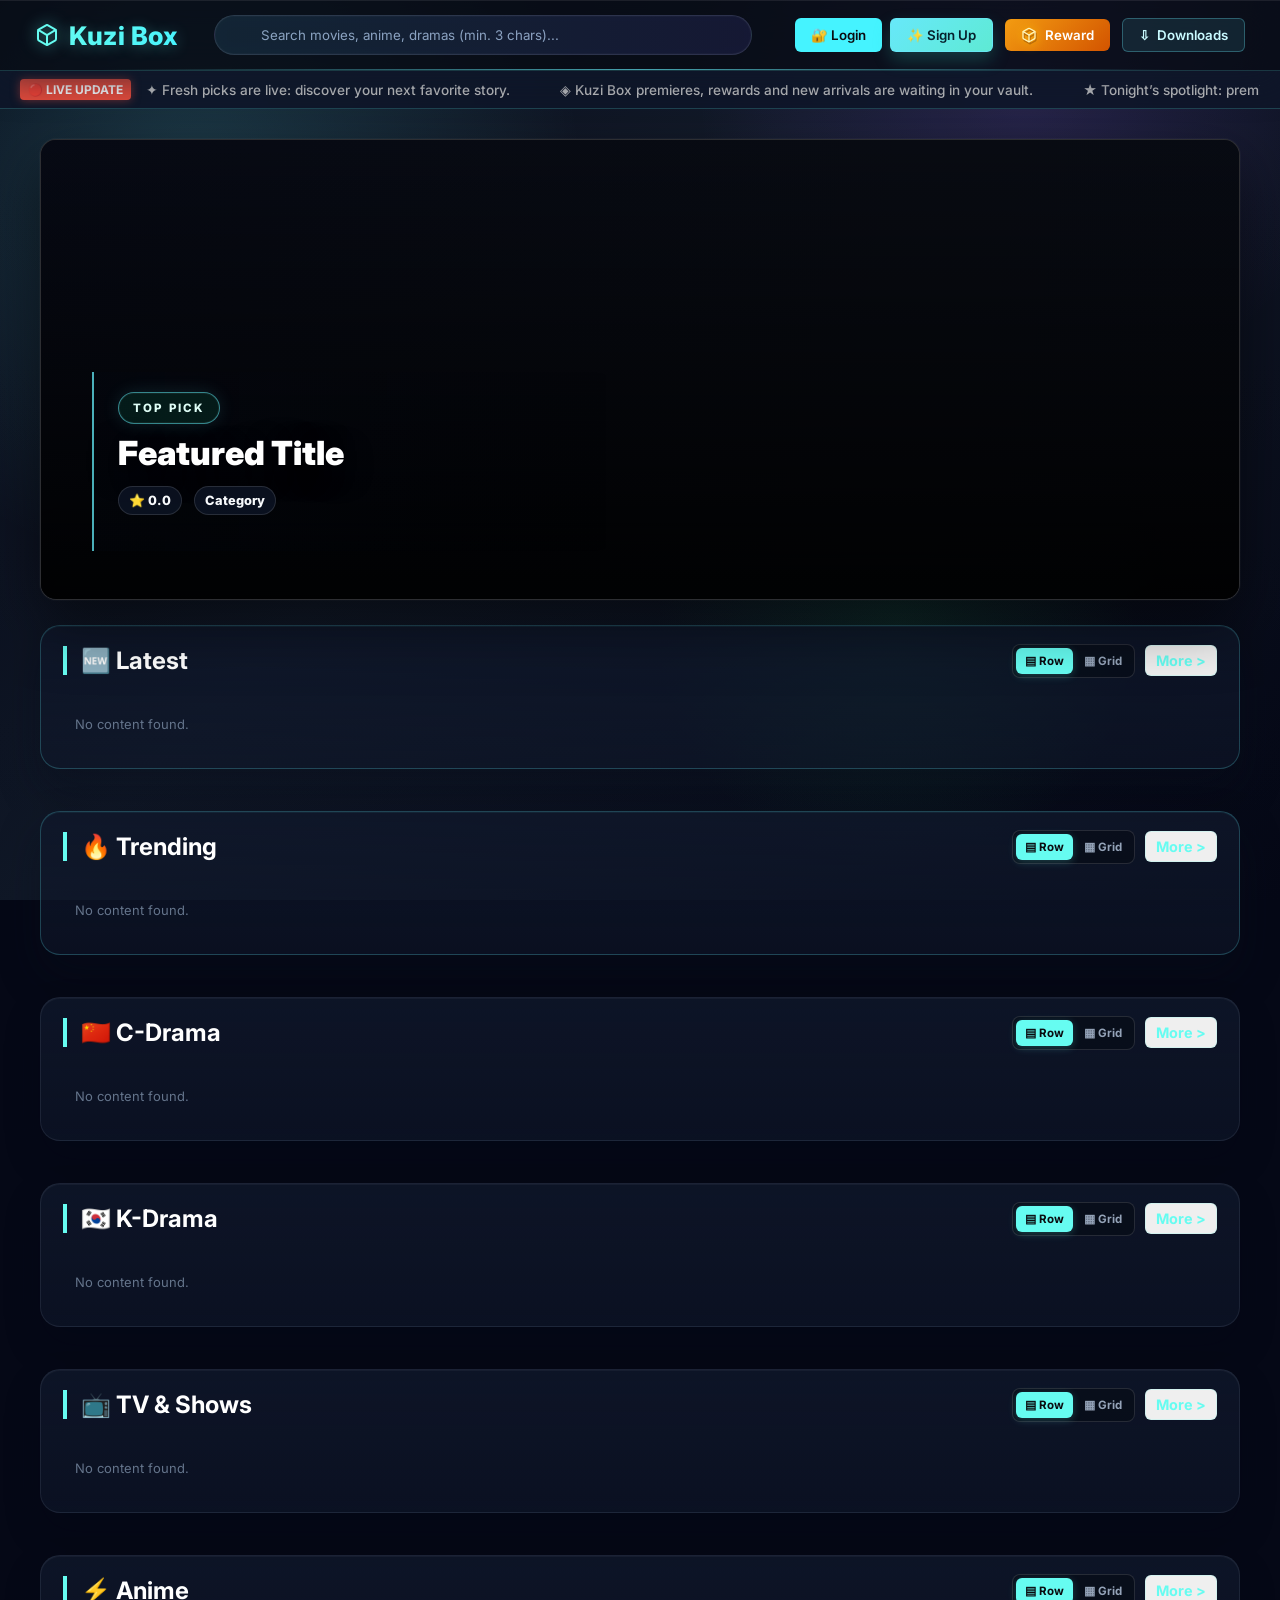
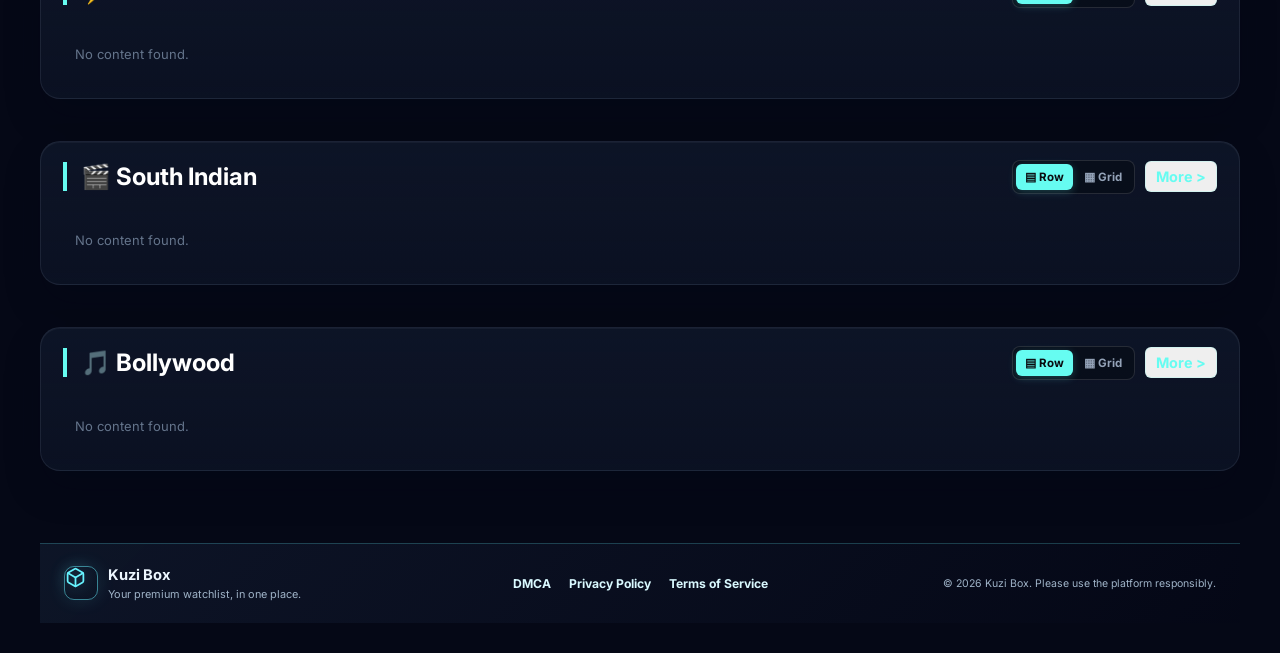
==== index.html @ 89611124 "first commit" ====
<!DOCTYPE html>
<html lang="en">
<head>
    <meta charset="UTF-8">
    <meta name="viewport" content="width=device-width, initial-scale=1.0">
    <title>Kuzi Box - Premium Streaming Platform</title>
    <link rel="manifest" href="./manifest.json">
    <link rel="icon" type="image/png" sizes="192x192" href="./icon-192.png">
    <link rel="apple-touch-icon" sizes="192x192" href="./icon-192.png">
    <meta name="theme-color" content="#0f172a">
    <link rel="stylesheet" href="./style.css?v=39">
    <link href="https://fonts.googleapis.com/css2?family=Inter:wght@300;400;600;700;800&display=swap" rel="stylesheet">
    <!-- Supabase JS Client Library -->
    <script src="https://cdn.jsdelivr.net/npm/@supabase/supabase-js@2"></script>
</head>
<body>

    <!-- Master Header Navigation -->
    <header class="navbar">
        <div class="brand">
            <svg class="brand-svg" viewBox="0 0 24 24" width="24" height="24" fill="none" stroke="currentColor" stroke-width="2" stroke-linecap="round" stroke-linejoin="round">
                <path d="M21 16V8a2 2 0 0 0-1-1.73l-7-4a2 2 0 0 0-2 0l-7 4A2 2 0 0 0 3 8v8a2 2 0 0 0 1 1.73l7 4a2 2 0 0 0 2 0l7-4A2 2 0 0 0 21 16z"></path>
                <polyline points="3.27 6.96 12 12.01 20.73 6.96"></polyline>
                <line x1="12" y1="22.08" x2="12" y2="12"></line>
            </svg>
            <span class="brand-text">Kuzi Box</span>
        </div>
        
        <div class="search-container">
            <input type="search" id="searchInput" name="movie-search" autocomplete="off" autocapitalize="none" spellcheck="false" placeholder="Search movies, anime, dramas (min. 3 chars)...">
        </div>

        <div class="header-controls" id="headerControls">
            <div id="authButtonsGroup" class="auth-group">
                <button class="btn btn-secondary" id="openLoginModal">🔐 Login</button>
                <button class="btn btn-primary" id="openSignupModal">✨ Sign Up</button>
            </div>

            <div id="userProfile" class="profile-group hidden">
                <button class="user-badge" id="openDrawerBtn" aria-label="Open profile menu">
                    <span class="profile-icon">👤</span>
                    <span id="userAvatarTitle">User</span>
                </button>
                <button class="notification-btn" id="notificationBtn" aria-label="Notifications" title="Notifications">
                    <span aria-hidden="true">🔔</span>
                    <span class="notification-count hidden" id="notificationCount">0</span>
                </button>
            </div>

            <button class="btn btn-vault" id="vaultAnchorBtn" style="display: inline-flex; align-items: center; gap: 8px;">
                <svg class="coin-box-icon" viewBox="0 0 24 24" width="16" height="16" fill="none" stroke="currentColor" stroke-width="2" stroke-linecap="round" stroke-linejoin="round" aria-label="KuziCoin">
                    <path d="M21 16V8a2 2 0 0 0-1-1.73l-7-4a2 2 0 0 0-2 0l-7 4A2 2 0 0 0 3 8v8a2 2 0 0 0 1 1.73l7 4a2 2 0 0 0 2 0l7-4A2 2 0 0 0 21 16z"></path>
                    <polyline points="3.27 6.96 12 12.01 20.73 6.96"></polyline>
                    <line x1="12" y1="22.08" x2="12" y2="12"></line>
                </svg>
                <span>Reward</span>
                <span class="desktop-reward-balance" aria-hidden="true"><span id="navBalance">137</span> KuziCoin</span>
            </button>
            <button class="btn downloads-nav-btn" id="downloadsAnchorBtn" type="button" aria-label="Open downloads">
                <span aria-hidden="true">⇩</span>
                <span>Downloads</span>
            </button>
        </div>
    </header>

    <div class="mobile-pwa-header" aria-label="Mobile top bar">
        <div class="mobile-brand">
            <svg class="brand-svg" viewBox="0 0 24 24" width="22" height="22" fill="none" stroke="currentColor" stroke-width="2" stroke-linecap="round" stroke-linejoin="round">
                <path d="M21 16V8a2 2 0 0 0-1-1.73l-7-4a2 2 0 0 0-2 0l-7 4A2 2 0 0 0 3 8v8a2 2 0 0 0 1 1.73l7 4a2 2 0 0 0 2 0l7-4A2 2 0 0 0 21 16z"></path>
                <polyline points="3.27 6.96 12 12.01 20.73 6.96"></polyline>
                <line x1="12" y1="22.08" x2="12" y2="12"></line>
            </svg>
            <span>Kuzi Box</span>
        </div>
        <div class="mobile-header-actions">
            <button class="mobile-top-icon" id="mobileHeaderSearchBtn" type="button" aria-label="Search">⌕</button>
            <button class="mobile-top-icon" id="mobileHeaderNotificationBtn" type="button" aria-label="Notifications">
                <span>🔔</span>
                <span class="notification-count hidden" id="mobileNotificationCount">0</span>
            </button>
            <button class="mobile-user-avatar" id="mobileUserAvatarBtn" type="button" aria-label="Open profile">👤</button>
        </div>
    </div>

    <div class="profile-dropdown hidden" id="profileDropdownMenu" aria-label="Profile menu">
        <button class="dropdown-item" type="button" data-profile-action="rewards">🏆 Rewards</button>
        <button class="dropdown-item" type="button" data-profile-action="notifications">🔔 Notifications</button>
        <button class="dropdown-item" type="button" data-profile-action="profile">👤 Profile Settings</button>
    </div>

    <div class="mobile-search-overlay hidden" id="mobileSearchOverlay" aria-hidden="true">
        <div class="mobile-search-panel">
            <div class="mobile-search-header">
                <span>Search</span>
                <button class="mobile-search-close" id="mobileSearchClose" type="button" aria-label="Close search">&times;</button>
            </div>
            <input type="search" id="mobileSearchInput" placeholder="Search titles, shows, anime..." autocomplete="off" />
        </div>
    </div>

    <nav class="mobile-bottom-nav" aria-label="Mobile app navigation">
        <button class="mobile-nav-item active" type="button" data-mobile-tab="home">
            <span aria-hidden="true">⌂</span>
            <span>Home</span>
        </button>
        <button class="mobile-nav-item" type="button" data-mobile-tab="discover">
            <span aria-hidden="true">◌</span>
            <span>Discover</span>
        </button>
        <button class="mobile-nav-item" type="button" data-mobile-tab="rewards">
            <span aria-hidden="true">★</span>
            <span>Rewards</span>
        </button>
        <button class="mobile-nav-item" type="button" data-mobile-tab="auth">
            <span aria-hidden="true" data-mobile-auth-icon>⎈</span>
            <span data-mobile-auth-label>Login</span>
        </button>
    </nav>

    <!-- Live Spotlight Marquee Bar -->
    <div class="spotlight-ticker">
        <div class="ticker-badge">🔴 LIVE UPDATE</div>
        <div class="ticker-wrap">
            <div class="ticker-move" id="tickerContent">
                <span>✦ Fresh picks are live: discover your next favorite story.</span>
                <span>◈ Kuzi Box premieres, rewards and new arrivals are waiting in your vault.</span>
                <span>★ Tonight’s spotlight: premium worlds, unforgettable characters.</span>
            </div>
        </div>
    </div>

    <!-- User Drawer / Profile Panel -->
    <div class="drawer-overlay hidden" id="drawerOverlay">
        <div class="glass-drawer">
            <button class="close-modal-btn" id="closeDrawerBtn">&times;</button>
            <div class="drawer-heading">
                <div class="drawer-avatar">👤</div>
                <div>
                    <p class="drawer-kicker">KUZI BOX ACCOUNT</p>
                    <h3>User Profile &amp; Settings</h3>
                </div>
            </div>
            <div class="drawer-content">
                <div class="profile-stats">
                    <div class="profile-stat"><span>Email</span><strong id="drawerEmail">-</strong></div>
                    <div class="profile-stat"><span>KuziCoin Balance</span><strong><span id="drawerCoins">10</span> KC</strong></div>
                    <div class="profile-stat"><span>VIP Status</span><strong id="drawerVip" class="vip-status">Inactive</strong></div>
                </div>

                <div class="library-panel">
                    <div class="library-tabs" role="tablist" aria-label="Your library">
                        <button class="library-tab active" type="button" data-library-tab="watchlist">♡ Watchlist <span id="watchlistCount">0</span></button>
                        <button class="library-tab" type="button" data-library-tab="history">◷ History <span id="historyCount">0</span></button>
                    </div>
                    <div id="watchlistLibrary" class="library-grid" role="tabpanel"></div>
                    <div id="historyLibrary" class="library-grid hidden" role="tabpanel"></div>
                </div>

                <div class="drawer-section">
                    <h4>⚙️ Viewing Preferences</h4>
                <label class="setting-toggle">
                    <span>Child Mode</span>
                    <input type="checkbox" id="childModeToggle">
                    <span class="toggle-track"></span>
                </label>
                <p class="setting-hint">Hide mature themes and keep recommendations family-friendly.</p>
                </div>

                <div class="drawer-section referral-section">
                    <h4>🔗 Your Referral Link</h4>
                <div class="ref-box">
                    <input type="text" id="refLinkInput" readonly>
                    <button class="btn btn-primary" id="copyRefBtn">📋 Copy</button>
                </div>
                </div>
                <button class="btn btn-danger" id="logoutBtn">🚪 Logout</button>
            </div>
        </div>
    </div>

    <div class="modal-overlay hidden" id="notificationsModal">
        <div class="glass-modal notifications-box">
            <button class="close-modal-btn" id="closeNotificationsBtn">&times;</button>
            <div class="notifications-heading">
                <h2>◈ Kuzi Box Updates</h2>
                <button class="notifications-clear-btn" id="clearNotificationsBtn" type="button">Clear all</button>
            </div>
            <div id="notificationsList" class="notifications-list">
                <p class="empty-notifications">Your latest rewards and premieres will appear here.</p>
            </div>
        </div>
    </div>

    <!-- Main Catalog Container with Hero Banner & Premium Category Rows -->
    <main class="main-content">
        <section class="hero-banner" id="heroBanner" role="button" tabindex="0" aria-label="Open featured title">
            <div class="hero-backdrop" id="heroBackdrop"></div>
            <div class="hero-gradient-overlay"></div>
            <div class="hero-content">
                <span class="hero-kicker">Top Pick</span>
                <h1 id="heroTitle">Featured Title</h1>
                <div class="hero-meta">
                    <span id="heroRating" class="pill rating-pill">⭐ 0.0</span>
                    <span id="heroCategory" class="pill">Category</span>
                </div>
                <p id="heroSynopsis" class="hero-synopsis">Loading featured content overview...</p>
            </div>
        </section>

        <section class="category-section feature-section" data-row-category="latest">
            <div class="category-header-row">
                <h3>🆕 Latest</h3>
                <div class="category-actions">
                    <div class="view-mode-toggle" role="group" aria-label="Latest view mode">
                        <button class="view-mode-btn active" type="button" data-view-mode="row" aria-pressed="true">▤ Row</button>
                        <button class="view-mode-btn" type="button" data-view-mode="grid" aria-pressed="false">▦ Grid</button>
                    </div>
                    <button class="view-more-link" type="button" data-more-category="latest">More &gt;</button>
                </div>
            </div>
            <div class="movie-row-grid" id="latestGrid"></div>
        </section>

        <section class="category-section feature-section" data-row-category="trending">
            <div class="category-header-row">
                <h3>🔥 Trending</h3>
                <div class="category-actions">
                    <div class="view-mode-toggle" role="group" aria-label="Trending view mode">
                        <button class="view-mode-btn active" type="button" data-view-mode="row" aria-pressed="true">▤ Row</button>
                        <button class="view-mode-btn" type="button" data-view-mode="grid" aria-pressed="false">▦ Grid</button>
                    </div>
                    <button class="view-more-link" type="button" data-more-category="trending">More &gt;</button>
                </div>
            </div>
            <div class="movie-row-grid" id="trendingGrid"></div>
        </section>

        <section class="category-section" data-row-category="cdrama">
            <div class="category-header-row">
                <h3>🇨🇳 C-Drama</h3>
                <div class="category-actions">
                    <div class="view-mode-toggle" role="group" aria-label="C-Drama view mode">
                        <button class="view-mode-btn active" type="button" data-view-mode="row" aria-pressed="true">▤ Row</button>
                        <button class="view-mode-btn" type="button" data-view-mode="grid" aria-pressed="false">▦ Grid</button>
                    </div>
                    <button class="view-more-link" type="button" data-more-category="cdrama">More &gt;</button>
                </div>
            </div>
            <div class="movie-row-grid" id="cdramaGrid"></div>
        </section>

        <section class="category-section" data-row-category="kdrama">
            <div class="category-header-row">
                <h3>🇰🇷 K-Drama</h3>
                <div class="category-actions">
                    <div class="view-mode-toggle" role="group" aria-label="K-Drama view mode">
                        <button class="view-mode-btn active" type="button" data-view-mode="row" aria-pressed="true">▤ Row</button>
                        <button class="view-mode-btn" type="button" data-view-mode="grid" aria-pressed="false">▦ Grid</button>
                    </div>
                    <button class="view-more-link" type="button" data-more-category="kdrama">More &gt;</button>
                </div>
            </div>
            <div class="movie-row-grid" id="kdramaGrid"></div>
        </section>

        <section class="category-section" data-row-category="shows">
            <div class="category-header-row">
                <h3>📺 TV &amp; Shows</h3>
                <div class="category-actions">
                    <div class="view-mode-toggle" role="group" aria-label="TV and Shows view mode">
                        <button class="view-mode-btn active" type="button" data-view-mode="row" aria-pressed="true">▤ Row</button>
                        <button class="view-mode-btn" type="button" data-view-mode="grid" aria-pressed="false">▦ Grid</button>
                    </div>
                    <button class="view-more-link" type="button" data-more-category="shows">More &gt;</button>
                </div>
            </div>
            <div class="movie-row-grid" id="showsGrid"></div>
        </section>

        <section class="category-section" data-row-category="anime">
            <div class="category-header-row">
                <h3>⚡ Anime</h3>
                <div class="category-actions">
                    <div class="view-mode-toggle" role="group" aria-label="Anime view mode">
                        <button class="view-mode-btn active" type="button" data-view-mode="row" aria-pressed="true">▤ Row</button>
                        <button class="view-mode-btn" type="button" data-view-mode="grid" aria-pressed="false">▦ Grid</button>
                    </div>
                    <button class="view-more-link" type="button" data-more-category="anime">More &gt;</button>
                </div>
            </div>
            <div class="movie-row-grid" id="animeGrid"></div>
        </section>

        <section class="category-section" data-row-category="southindian">
            <div class="category-header-row">
                <h3>🎬 South Indian</h3>
                <div class="category-actions">
                    <div class="view-mode-toggle" role="group" aria-label="South Indian view mode">
                        <button class="view-mode-btn active" type="button" data-view-mode="row" aria-pressed="true">▤ Row</button>
                        <button class="view-mode-btn" type="button" data-view-mode="grid" aria-pressed="false">▦ Grid</button>
                    </div>
                    <button class="view-more-link" type="button" data-more-category="southindian">More &gt;</button>
                </div>
            </div>
            <div class="movie-row-grid" id="southindianGrid"></div>
        </section>

        <section class="category-section" data-row-category="bollywood">
            <div class="category-header-row">
                <h3>🎵 Bollywood</h3>
                <div class="category-actions">
                    <div class="view-mode-toggle" role="group" aria-label="Bollywood view mode">
                        <button class="view-mode-btn active" type="button" data-view-mode="row" aria-pressed="true">▤ Row</button>
                        <button class="view-mode-btn" type="button" data-view-mode="grid" aria-pressed="false">▦ Grid</button>
                    </div>
                    <button class="view-more-link" type="button" data-more-category="bollywood">More &gt;</button>
                </div>
            </div>
            <div class="movie-row-grid" id="bollywoodGrid"></div>
        </section>

    </main>

    <footer class="site-footer" aria-label="Kuzi Box legal and support links">
        <div class="site-footer-inner">
            <div class="site-footer-brand">
                <span class="site-footer-mark" aria-hidden="true">
                    <svg class="site-footer-logo" viewBox="0 0 24 24" width="24" height="24" fill="none" stroke="currentColor" stroke-width="2" stroke-linecap="round" stroke-linejoin="round">
                        <path d="M21 16V8a2 2 0 0 0-1-1.73l-7-4a2 2 0 0 0-2 0l-7 4A2 2 0 0 0 3 8v8a2 2 0 0 0 1 1.73l7 4a2 2 0 0 0 2 0l7-4A2 2 0 0 0 21 16z"></path>
                        <polyline points="3.27 6.96 12 12.01 20.73 6.96"></polyline>
                        <line x1="12" y1="22.08" x2="12" y2="12"></line>
                    </svg>
                </span>
                <div>
                    <strong>Kuzi Box</strong>
                    <span>Your premium watchlist, in one place.</span>
                </div>
            </div>
            <nav class="site-footer-links" aria-label="Legal links">
                <a href="./Files/dmca.html">DMCA</a>
                <a href="./Files/privacy.html">Privacy Policy</a>
                <a href="./Files/terms.html">Terms of Service</a>
            </nav>
            <p class="site-footer-copy">&copy; 2026 Kuzi Box. Please use the platform responsibly.</p>
        </div>
    </footer>

    <section class="mobile-page-view hidden" id="mobileDiscoverView" aria-label="Discover tab">
        <div class="mobile-section-shell discover-shell">
            <button class="mobile-close-tab" type="button" data-close-mobile-tab="home" aria-label="Close discover">&times;</button>
            <h2>Discover</h2>
            <p>Trending shows, fresh hits, and curated picks for your next binge.</p>

            <div class="mobile-discover-tabs" role="tablist" aria-label="Discover categories">
                <button class="mobile-discover-tab active" type="button" data-discover-category="top-picks" aria-selected="true">Top Picks</button>
                <button class="mobile-discover-tab" type="button" data-discover-category="k-drama" aria-selected="false">K-Drama</button>
                <button class="mobile-discover-tab" type="button" data-discover-category="anime" aria-selected="false">Anime</button>
                <button class="mobile-discover-tab" type="button" data-discover-category="movies" aria-selected="false">Movies</button>
            </div>

            <div class="mobile-discover-content" id="mobileDiscoverContent"></div>
        </div>
    </section>

    <section class="mobile-page-view hidden" id="mobileRewardsView" aria-label="Rewards tab">
        <div class="mobile-section-shell reward-shell">
            <button class="mobile-close-tab" type="button" data-close-mobile-tab="home" aria-label="Close rewards">&times;</button>
            <h2>Reward Vault &amp; Station</h2>
            <div class="mobile-reward-balance-box">
                <span>Live Balance</span>
                <strong><span id="mobileRewardBalance">10</span> KuziCoin</strong>
                <small id="mobileRewardStreak">🔥 0 Days streak</small>
            </div>
            <div class="mobile-reward-grid">
                <span>Daily Check-in</span>
                <span>Lucky Spin</span>
                <span>Golden Spin</span>
                <span>Invite &amp; Earn</span>
                <span>Watch Mission</span>
                <span>VIP Access</span>
            </div>
            <div class="mobile-reward-streak-action">
                <button class="btn btn-vault" id="mobileClaimCheckinBtn" type="button">Claim Today's Reward</button>
                <small id="mobileStreakResetTimer">Daily reset: 24h</small>
            </div>
            <div class="mobile-reward-actions">
                <button class="btn btn-primary mobile-open-vault-btn" id="mobileOpenVaultBtn" type="button">Open Reward Vault</button>
            </div>
        </div>
    </section>

    <section class="mobile-page-view hidden" id="mobileAuthView" aria-label="Login and signup tab">
        <div class="mobile-section-shell auth-shell">
            <button class="mobile-close-tab" type="button" data-close-mobile-tab="home" aria-label="Close login and signup">&times;</button>
            <h2>Login / Signup</h2>
            <p>Access your account, rewards, watch history, and premium perks.</p>

            <div class="mobile-auth-switch" role="tablist" aria-label="Mobile auth mode">
                <button class="mobile-auth-mode active" type="button" data-mobile-auth-mode="login" aria-selected="true">Login</button>
                <button class="mobile-auth-mode" type="button" data-mobile-auth-mode="signup" aria-selected="false">Sign Up</button>
            </div>

            <div class="mobile-auth-form">
                <label for="mobileAuthEmail">Email Address</label>
                <input id="mobileAuthEmail" type="email" placeholder="name@example.com" autocomplete="email">

                <label for="mobileAuthPassword">Password</label>
                <input id="mobileAuthPassword" type="password" placeholder="••••••••••••" autocomplete="current-password">

                <button class="btn btn-primary mobile-auth-submit" id="mobileAuthSubmit" type="button">Login</button>
            </div>
        </div>
    </section>

    <section class="mobile-page-view hidden" id="mobileDownloadsView" aria-label="Downloads tab">
        <div class="mobile-section-shell downloads-shell">
            <button class="mobile-close-tab" type="button" data-close-mobile-tab="home" aria-label="Close downloads">&times;</button>
            <div class="downloads-heading">
                <span class="downloads-eyebrow">PERSONAL LIBRARY</span>
                <h2>Downloads</h2>
                <p>Your saved offline titles, synced to your Kuzi Box account.</p>
            </div>
            <div class="downloads-list" id="mobileDownloadsList"></div>
        </div>
    </section>

    <!-- Movie Overview Modal -->
    <div class="modal-overlay hidden" id="overviewModal">
        <div class="glass-modal overview-box">
            <button class="close-modal-btn" id="closeOverviewBtn">&times;</button>
            <div class="overview-content">
                <div class="poster-column">
                    <img id="overviewPoster" src="" alt="Poster">
                </div>
                <div class="details-column">
                    <h2 id="overviewTitle">Movie Title</h2>
                    <div class="meta-pills">
                        <span id="overviewRating" class="pill rating-pill">⭐ 0.0</span>
                        <span id="overviewCategory" class="pill">Category</span>
                        <span id="overviewCost" class="pill cost-pill">0 KC</span>
                    </div>
                    <p id="overviewSynopsis" class="synopsis-text">Synopsis...</p>
                    <div class="dub-selector-group">
                        <label for="dubSelect">Audio/Subtitles:</label>
                        <select id="dubSelect" class="styled-select"></select>
                    </div>
                    <div class="action-btn-row">
                        <button class="btn btn-stream" id="startStreamBtn">▶️ Watch Movie</button>
                        <button class="btn btn-library" id="toggleWatchlistBtn" type="button">♡ Add to Watchlist</button>
                        <button class="btn btn-download" id="startDownloadBtn">
                            ⇩ Save to Downloads
                        </button>
                    </div>
                </div>
            </div>
        </div>
    </div>

    <div class="modal-overlay hidden" id="downloadsModal">
        <div class="glass-modal downloads-modal-box">
            <div class="downloads-modal-heading">
                <div>
                    <span class="downloads-eyebrow">PERSONAL LIBRARY</span>
                    <h2>Downloads</h2>
                </div>
                <button class="close-modal-btn" id="closeDownloadsBtn" type="button" aria-label="Close downloads">&times;</button>
            </div>
            <p class="downloads-modal-copy">Your saved titles are linked to this account and available on your Kuzi Box devices.</p>
            <div class="downloads-list" id="downloadsList"></div>
        </div>
    </div>

    <!-- Fullscreen Recommendation Popup -->
    <div class="modal-overlay hidden" id="fullscreenRecommendationModal">
        <div class="glass-modal fullscreen-recommendation-box">
            <button class="close-modal-btn" id="closeFullscreenRecommendationBtn">&times;</button>
            <div class="recommendation-content">
                <div class="recommendation-icon">
                    <svg viewBox="0 0 24 24" width="64" height="64" fill="none" stroke="currentColor" stroke-width="1.5" stroke-linecap="round" stroke-linejoin="round">
                        <path d="M8 3H5a2 2 0 0 0-2 2v3m18 0V5a2 2 0 0 0-2-2h-3m0 18h3a2 2 0 0 0 2-2v-3M3 16v3a2 2 0 0 0 2 2h3"></path>
                    </svg>
                </div>
                <h2>💡 Watch in Fullscreen</h2>
                <p>For the best ad-free experience with AllDebrid streams, we recommend watching in fullscreen mode.</p>
                <div class="recommendation-action">
                    <button class="btn btn-primary" id="goFullscreenBtn">🖥️ Go Fullscreen</button>
                    <button class="btn btn-secondary" id="continueWatchingBtn">▶️ Continue Watching</button>
                </div>
                <p class="recommendation-footnote">You can toggle fullscreen anytime using the button in player controls.</p>
            </div>
        </div>
    </div>

    <!-- Cinema Player Modal -->
    <div class="modal-overlay hidden" id="playerModal">
        <div class="glass-modal cinema-box">
            <div class="cinema-header">
                <h3 id="cinemaTitle">Streaming Engine</h3>
                <span class="quality-badge" id="qualityBadge">480p</span>
                <button class="close-modal-btn" id="closePlayerBtn">&times;</button>
            </div>

            <!-- Fullscreen Suggestion Banner -->
            <div class="fullscreen-suggestion-banner hidden" id="fullscreenSuggestionBanner">
                <div class="banner-content">
                    <svg class="banner-icon" viewBox="0 0 24 24" width="18" height="18" fill="currentColor">
                        <path d="M8 3H5a2 2 0 0 0-2 2v3m18 0V5a2 2 0 0 0-2-2h-3m0 18h3a2 2 0 0 0 2-2v-3M3 16v3a2 2 0 0 0 2 2h3"></path>
                    </svg>
                    <div class="banner-text">
                        <strong>💡 Tip:</strong> Watch in fullscreen for the best ad-free experience with AllDebrid streams.
                    </div>
                </div>
                <button class="banner-close-btn" id="closeSuggestionBanner" aria-label="Close suggestion">&times;</button>
            </div>

            <div class="cinema-body">
                <div id="adLockScreen" class="ad-lock-overlay hidden">
                    <div class="ad-message-box">
                        <h4>🔒 Sponsor Announcement</h4>
                        <p>Stream will unlock automatically after the announcement.</p>
                        <div class="timer-display">Unlocking in <span id="adCountdown">20</span>s...</div>
                    </div>
                </div>
                
                <!-- Custom Video Player Container -->
                <div class="premium-player-wrapper" id="premiumPlayerWrapper">
                    <div class="player-container" id="playerContainer">
                        <!-- Video Element for AllDebrid Direct Links -->
                        <video id="premiumVideoPlayer" class="premium-video" preload="metadata" controlsList="nodownload"></video>
                        
                        <!-- Player Overlay (hidden on play) -->
                        <div class="player-overlay" id="playerOverlay">
                            <div class="player-center-content">
                                <button class="play-button-large" id="playButtonLarge">
                                    <svg viewBox="0 0 24 24" width="64" height="64" fill="currentColor">
                                        <path d="M8 5v14l11-7z"></path>
                                    </svg>
                                </button>
                                <p class="overlay-text" id="overlayText">Click to Play</p>
                            </div>
                        </div>
                        
                        <!-- Player Controls Bar -->
                        <div class="player-controls" id="playerControls">
                            <!-- Progress Bar -->
                            <div class="progress-container">
                                <input type="range" id="progressBar" class="progress-bar" value="0" min="0" max="100" step="0.1">
                                <div class="time-display">
                                    <span id="currentTime">00:00</span>
                                    <span class="time-separator">/</span>
                                    <span id="duration">00:00</span>
                                </div>
                            </div>
                            
                            <!-- Control Buttons Row -->
                            <div class="controls-row">
                                <div class="controls-left">
                                    <button class="control-btn" id="playPauseBtn" title="Play/Pause">
                                        <svg class="icon-play" viewBox="0 0 24 24" width="20" height="20" fill="currentColor">
                                            <path d="M8 5v14l11-7z"></path>
                                        </svg>
                                        <svg class="icon-pause hidden" viewBox="0 0 24 24" width="20" height="20" fill="currentColor">
                                            <path d="M6 4h4v16H6V4zm8 0h4v16h-4V4z"></path>
                                        </svg>
                                    </button>
                                    
                                    <div class="volume-control">
                                        <button class="control-btn" id="volumeBtn" title="Volume">
                                            <svg class="icon-volume-high" viewBox="0 0 24 24" width="18" height="18" fill="currentColor">
                                                <path d="M3 9v6h4l5 5V4L7 9H3zm13.5 3c0-1.77-1.02-3.29-2.5-4.03v8.05c1.48-.73 2.5-2.26 2.5-4.02zM14 3.23v2.06c2.89.86 5 3.54 5 6.71s-2.11 5.85-5 6.71v2.06c4.01-.91 7-4.49 7-8.77s-2.99-7.86-7-8.77z"></path>
                                            </svg>
                                            <svg class="icon-volume-mute hidden" viewBox="0 0 24 24" width="18" height="18" fill="currentColor">
                                                <path d="M16.6915026,12.4744748 L21.50612381,7.66525721 C22.1654205,7.00604706 22.1654205,5.91039607 21.50612381,5.24894937 C20.8468171,4.58749267 19.7512595,4.58780787 19.0918665,5.24894937 L14.2760854,10.0604706 L9.46026407,5.24894937 C8.80095739,4.58749267 7.70541534,4.58749267 7.04610865,5.24894937 C6.38680197,5.91039607 6.38680197,7.00604706 7.04610865,7.66525721 L11.8619899,12.4744748 L7.04610865,17.2837924 C6.38680197,17.9452206 6.38680197,19.0408716 7.04610865,19.7023183 C7.70541534,20.364171 8.80095739,20.364171 9.46026407,19.7023183 L14.2760854,14.8909969 L19.0918665,19.7023183 C19.7511732,20.364171 20.8467308,20.364171 21.50612381,19.7023183 C22.1654205,19.0408716 22.1654205,17.9452206 21.50612381,17.2837924 L16.6915026,12.4744748 Z"></path>
                                            </svg>
                                        </button>
                                        <input type="range" id="volumeSlider" class="volume-slider" value="100" min="0" max="100">
                                    </div>
                                </div>
                                
                                <div class="controls-center">
                                    <span class="live-indicator hidden" id="liveIndicator">● LIVE</span>
                                </div>
                                
                                <div class="controls-right">
                                    <!-- Quality Selector -->
                                    <div class="control-menu-wrapper">
                                        <button class="control-btn menu-btn" id="qualityMenuBtn" title="Quality">
                                            <span class="quality-text">AUTO</span>
                                            <svg class="dropdown-icon" viewBox="0 0 24 24" width="12" height="12" fill="none" stroke="currentColor" stroke-width="2">
                                                <polyline points="6 9 12 15 18 9"></polyline>
                                            </svg>
                                        </button>
                                        <div class="control-menu" id="qualityMenu" style="display: none;">
                                            <div class="menu-options" id="qualityOptions">
                                                <div class="menu-item" data-quality="auto">Auto</div>
                                                <div class="menu-item" data-quality="1080">1080p</div>
                                                <div class="menu-item" data-quality="720">720p</div>
                                                <div class="menu-item" data-quality="480">480p</div>
                                                <div class="menu-item" data-quality="360">360p</div>
                                            </div>
                                        </div>
                                    </div>
                                    
                                    <!-- Subtitle Selector -->
                                    <div class="control-menu-wrapper">
                                        <button class="control-btn menu-btn" id="subtitleMenuBtn" title="Subtitles">
                                            <svg viewBox="0 0 24 24" width="18" height="18" fill="none" stroke="currentColor" stroke-width="2">
                                                <rect x="2" y="2" width="20" height="20" rx="2.18"></rect>
                                                <line x1="7" y1="15" x2="17" y2="15"></line>
                                                <line x1="7" y1="11" x2="17" y2="11"></line>
                                            </svg>
                                            <svg class="dropdown-icon" viewBox="0 0 24 24" width="12" height="12" fill="none" stroke="currentColor" stroke-width="2">
                                                <polyline points="6 9 12 15 18 9"></polyline>
                                            </svg>
                                        </button>
                                        <div class="control-menu" id="subtitleMenu" style="display: none;">
                                            <div class="menu-options" id="subtitleOptions">
                                                <div class="menu-item" data-subtitle="off">Off</div>
                                                <div class="menu-item" data-subtitle="en">English</div>
                                                <div class="menu-item" data-subtitle="es">Español</div>
                                                <div class="menu-item" data-subtitle="fr">Français</div>
                                                <div class="menu-item" data-subtitle="hi">हिन्दी</div>
                                                <div class="menu-item" data-subtitle="pt">Português</div>
                                            </div>
                                        </div>
                                    </div>
                                    
                                    <!-- Audio Selector -->
                                    <div class="control-menu-wrapper">
                                        <button class="control-btn menu-btn" id="audioMenuBtn" title="Audio">
                                            <svg viewBox="0 0 24 24" width="18" height="18" fill="currentColor">
                                                <path d="M12 3C6.48 3 2 6.82 2 11.5c0 2.26.87 4.35 2.34 5.93.28.36.35.86.15 1.3l-1.4 3.4c-.18.44.07 1 .53 1.23.41.2.85.1 1.1-.25l3.65-4.06c.35-.39.9-.59 1.47-.54 1.48.13 2.9.2 4.34.2 5.52 0 10-3.82 10-8.5S17.52 3 12 3zm0 15c-1.19 0-2.35-.07-3.49-.19.45.5.93.99 1.43 1.44.48.42 1.13.64 1.8.64.67 0 1.32-.22 1.8-.64.5-.45.98-.94 1.43-1.44-1.14.12-2.3.19-3.49.19zm-3-5c-.55 0-1-.45-1-1s.45-1 1-1 1 .45 1 1-.45 1-1 1zm6 0c-.55 0-1-.45-1-1s.45-1 1-1 1 .45 1 1-.45 1-1 1zm0-4c-.55 0-1-.45-1-1s.45-1 1-1 1 .45 1 1-.45 1-1 1z"></path>
                                            </svg>
                                            <svg class="dropdown-icon" viewBox="0 0 24 24" width="12" height="12" fill="none" stroke="currentColor" stroke-width="2">
                                                <polyline points="6 9 12 15 18 9"></polyline>
                                            </svg>
                                        </button>
                                        <div class="control-menu" id="audioMenu" style="display: none;">
                                            <div class="menu-options" id="audioOptions">
                                                <div class="menu-item" data-audio="en">English</div>
                                                <div class="menu-item" data-audio="hi">Hindi</div>
                                                <div class="menu-item" data-audio="es">Spanish</div>
                                            </div>
                                        </div>
                                    </div>
                                    
                                    <!-- Playback Speed -->
                                    <div class="control-menu-wrapper">
                                        <button class="control-btn menu-btn" id="speedMenuBtn" title="Speed">
                                            <span class="speed-text">1x</span>
                                            <svg class="dropdown-icon" viewBox="0 0 24 24" width="12" height="12" fill="none" stroke="currentColor" stroke-width="2">
                                                <polyline points="6 9 12 15 18 9"></polyline>
                                            </svg>
                                        </button>
                                        <div class="control-menu" id="speedMenu" style="display: none;">
                                            <div class="menu-options" id="speedOptions">
                                                <div class="menu-item" data-speed="0.5">0.5x</div>
                                                <div class="menu-item" data-speed="0.75">0.75x</div>
                                                <div class="menu-item" data-speed="1">1x</div>
                                                <div class="menu-item" data-speed="1.25">1.25x</div>
                                                <div class="menu-item" data-speed="1.5">1.5x</div>
                                                <div class="menu-item" data-speed="2">2x</div>
                                            </div>
                                        </div>
                                    </div>
                                    
                                    <!-- Fullscreen Button -->
                                    <button class="control-btn" id="fullscreenBtn" title="Fullscreen">
                                        <svg class="icon-fullscreen" viewBox="0 0 24 24" width="18" height="18" fill="none" stroke="currentColor" stroke-width="2">
                                            <path d="M8 3H5a2 2 0 0 0-2 2v3m18 0V5a2 2 0 0 0-2-2h-3m0 18h3a2 2 0 0 0 2-2v-3M3 16v3a2 2 0 0 0 2 2h3"></path>
                                        </svg>
                                        <svg class="icon-fullscreen-exit hidden" viewBox="0 0 24 24" width="18" height="18" fill="none" stroke="currentColor" stroke-width="2">
                                            <path d="M8 8v-3H5m11 0h3v3m0 8v3h3M5 16v3m11-11h3M5 5v3"></path>
                                        </svg>
                                    </button>
                                </div>
                            </div>
                        </div>
                    </div>
                </div>
                
                <!-- Fallback Iframe (for external embed providers) -->
                <div class="iframe-wrapper" id="iframeWrapper" style="display: none;">
                    <iframe id="cinemaIframe" src="" title="Kuzi Box video player" frameborder="0" sandbox="allow-scripts allow-same-origin allow-forms allow-presentation" allow="autoplay; fullscreen; picture-in-picture" referrerpolicy="no-referrer" allowfullscreen></iframe>
                </div>
            </div>
        </div>
    </div>

    <!-- Extended Reward Vault Page Modal -->
    <div class="modal-overlay hidden" id="vaultModal">
        <div class="glass-modal vault-box">
            <div class="vault-header" style="display: flex; align-items: center; justify-content: space-between;">
              <h2>
                    <svg viewBox="0 0 24 24" width="22" height="22" fill="none" stroke="currentColor" stroke-width="2" stroke-linecap="round" stroke-linejoin="round" style="vertical-align: middle; margin-right: 6px;">
                        <path d="M21 16V8a2 2 0 0 0-1-1.73l-7-4a2 2 0 0 0-2 0l-7 4A2 2 0 0 0 3 8v8a2 2 0 0 0 1 1.73l7 4a2 2 0 0 0 2 0l7-4A2 2 0 0 0 21 16z"></path>
                        <polyline points="3.27 6.96 12 12.01 20.73 6.96"></polyline>
                        <line x1="12" y1="22.08" x2="12" y2="12"></line>
                    </svg>
                    Reward Vault & Station
                </h2>
                <button class="close-modal-btn" id="closeVaultBtn">&times;</button>
            </div>
            
            <div class="wallet-status-bar">
                <div class="balance-card">
                    <span>Live Balance</span>
                    <h3 id="vaultBalanceDisplay">10 KuziCoin</h3>
                </div>
                <div class="streak-card">
                    <span>Streak</span>
                    <h3 id="streakDisplay">🔥 0 Days</h3>
                </div>
                <button class="btn btn-vip" id="buyVipBtn">👑 Unlock 7-Day VIP · 50 KuziCoin</button>
            </div>
            <div class="vip-status-panel">
                <p class="vip-countdown" id="vipCountdown">VIP Pass: Not active</p>
                <p class="vip-dates" id="vipDates">Activation and expiry details will appear here.</p>
            </div>

            <!-- 7-Day Streak Tracker -->
            <div class="section-box">
                <h4>🗓️ 7-Day Daily Check-in Streak</h4>
                <div class="streak-grid" id="streakGrid"></div>
                <button class="btn btn-primary" id="claimCheckinBtn">Claim Today's Reward</button>
                <p class="reward-note" id="streakResetTimer">Daily reset: 24h</p>
            </div>

            <!-- Lucky Wheel Spin Station -->
            <div class="section-box spin-section">
                <h4>🎡 Lucky Spin Wheel (1 Daily Free + 2 Ad Spins)</h4>
                <div class="spin-container">
                    <div class="wheel-pointer">▼</div>
                    <div class="wheel" id="wheel"></div>
                </div>
                <button class="btn btn-vault" id="spinWheelBtn">Free Spin Now</button>
            </div>

            <div class="section-box golden-spin-section">
                <h4>🏆 Golden Spin</h4>
                <p class="reward-note">Watch 300 minutes within 24 hours to unlock the golden bonus spin.</p>
                <div class="golden-spin-wheel-wrap">
                    <div class="golden-wheel-pointer">▼</div>
                    <div class="golden-wheel" id="goldenWheel"></div>
                </div>
                <p class="watch-progress" id="goldenSpinProgress">0/300 minutes watched in 24 hours</p>
                <button class="btn btn-golden" id="goldenSpinBtn" disabled>🔒 Golden Spin Locked</button>
            </div>

            <!-- 3 Commercial Channels -->
            <div class="reward-stations-list">
                <div class="station-card">
                    <div class="station-info">
                        <h4>🎬 Spotlight Mission</h4>
                        <p>Complete this featured partner mission to earn +1 KuziCoin.</p>
                    </div>
                    <button class="btn btn-reward" id="station1Btn" data-ad-mission>Watch Mission (+1 KuziCoin)</button>
                </div>
                <div class="station-card">
                    <div class="station-info">
                        <h4>🚀 Launch Mission</h4>
                        <p>Explore the partner experience and earn +1 KuziCoin.</p>
                    </div>
                    <button class="btn btn-reward" id="station2Btn" data-ad-mission>Watch Mission (+1 KuziCoin)</button>
                </div>
                <div class="station-card">
                    <div class="station-info">
                        <h4>🌟 Discovery Mission</h4>
                        <p>Discover today’s featured sponsor and earn +1 KuziCoin.</p>
                    </div>
                    <button class="btn btn-reward" id="station3Btn" data-ad-mission>Watch Mission (+1 KuziCoin)</button>
                </div>
            </div>

            <div class="section-box watch-reward-section">
                <h4>🎁 Watch-Time Rewards</h4>
                <p class="reward-note">Watch time is counted while the player is active. Claim each reward once.</p>
                <div class="watch-reward-grid">
                    <button class="btn btn-reward watch-reward-btn" id="claim30MinBtn" data-watch-reward="1800" data-reward-coins="2">30 Minutes <span>+2 KuziCoin</span></button>
                    <button class="btn btn-reward watch-reward-btn" id="claim1HourBtn" data-watch-reward="3600" data-reward-coins="3">1 Hour <span>+3 KuziCoin</span></button>
                    <button class="btn btn-reward watch-reward-btn" id="claim2HourBtn" data-watch-reward="7200" data-reward-coins="5">2 Hours <span>+5 KuziCoin</span></button>
                </div>
                <p class="watch-progress" id="watchTimeProgress">Watch time: 0 minutes</p>
                <p class="reward-note" id="watchRewardResetTimer">Daily reset: 24h</p>
            </div>

            <div class="section-box referral-reward-section">
                <h4>🔗 Invite &amp; Earn</h4>
                <div class="referral-reward-status" id="referralRewardStatus">Share your referral link to start growing Kuzi Box.</div>
                <button class="btn btn-primary" id="copyRewardReferralBtn">📋 Copy Referral Link</button>
            </div>
        </div>
    </div>

    <!-- Professional Auth Modal Overlay -->
    <div class="modal-overlay hidden" id="authModal">
        <div class="glass-modal auth-modal-box" style="max-width: 400px; width: 100%; padding: 30px; position: relative; background: #1f2833; border-radius: 16px; border: 1px solid rgba(102, 252, 241, 0.2);">
            <button class="close-modal-btn" id="closeAuthModal" style="position: absolute; top: 15px; right: 15px; background: none; border: none; color: #fff; font-size: 1.5rem; cursor: pointer;">&times;</button>
            
            <div class="auth-header" style="text-align: center; margin-bottom: 20px;">
                <h2 id="authModalTitle" style="color: #66fcf1; margin-bottom: 5px;">Login to Kuzi Box</h2>
                <p style="color: #c5c6c7; font-size: 0.9rem;">Access your streaming & rewards</p>
            </div>

            <div class="auth-form-body">
                <div class="form-group" style="margin-bottom: 15px;">
                    <label style="display: block; margin-bottom: 5px; color: #c5c6c7; font-size: 0.85rem;">Email Address</label>
                    <input type="email" id="authEmail" placeholder="name@example.com" style="width: 100%; padding: 12px; border-radius: 8px; border: 1px solid rgba(255,255,255,0.2); background: #0b0c10; color: #fff; outline: none;">
                </div>

                <div class="form-group" style="margin-bottom: 20px;">
                    <label style="display: block; margin-bottom: 5px; color: #c5c6c7; font-size: 0.85rem;">Password</label>
                    <input type="password" id="authPassword" placeholder="••••••••••••" style="width: 100%; padding: 12px; border-radius: 8px; border: 1px solid rgba(255,255,255,0.2); background: #0b0c10; color: #fff; outline: none;">
                </div>

                <button class="btn btn-primary" id="modalActionBtn" style="width: 100%; padding: 12px; font-weight: bold; cursor: pointer;">Login</button>
            </div>
        </div>
    </div>

    <script src="script.js?v=36"></script>
    <script>
        if ('serviceWorker' in navigator && location.protocol !== 'file:') {
            navigator.serviceWorker.register('./sw.js')
                .then(() => console.log('Service Worker Registered Successfully!'))
                .catch((err) => console.log('Service Worker Failed', err));
        } else {
            console.log('Service Worker disabled for file:// origin; serve the app over localhost or HTTPS for PWA install support.');
        }
    </script>
</body>
</html>
---- style.css ----
* {
    box-sizing: border-box;
    margin: 0;
    padding: 0;
    font-family: 'Inter', sans-serif;
    -webkit-user-select: none;
    user-select: none;
}

:root {
    --bg-1: #050816;
    --bg-2: #0b1020;
    --panel: rgba(15, 23, 42, 0.72);
    --panel-strong: rgba(15, 23, 42, 0.9);
    --panel-soft: rgba(255, 255, 255, 0.05);
    --border: rgba(148, 163, 184, 0.18);
    --accent: #67f3ff;
    --accent-2: #8b5cf6;
    --accent-3: #22c55e;
    --gold: #fbbf24;
    --text: #edf7ff;
    --muted: #9fb3c8;
}

body {
    background-color: var(--bg-1);
    color: var(--text);
    min-height: 100vh;
    overflow-x: hidden;
    position: relative;
    background-image:
        radial-gradient(circle at 15% 20%, rgba(103, 243, 255, 0.18) 0%, transparent 30%),
        radial-gradient(circle at 80% 10%, rgba(139, 92, 246, 0.18) 0%, transparent 25%),
        radial-gradient(circle at 70% 70%, rgba(34, 197, 94, 0.12) 0%, transparent 22%),
        linear-gradient(135deg, var(--bg-1) 0%, #101827 42%, #050816 100%);
    background-attachment: fixed;
}

body::before {
    content: "";
    position: fixed;
    inset: 0;
    background: linear-gradient(180deg, rgba(255,255,255,0.02), rgba(255,255,255,0));
    pointer-events: none;
    z-index: 0;
}

/* Glassmorphic Navbar */
.navbar {
    display: flex;
    align-items: center;
    gap: 18px;
    padding: 15px 35px;
    background: rgba(7, 11, 20, 0.78);
    backdrop-filter: blur(18px);
    -webkit-backdrop-filter: blur(18px);
    border-bottom: 1px solid rgba(103, 243, 255, 0.18);
    box-shadow: 0 10px 35px rgba(15, 23, 42, 0.65), inset 0 1px 0 rgba(255,255,255,0.08);
    position: sticky;
    top: 0;
    z-index: 100;
    flex-wrap: nowrap;
}

.navbar::after {
    content: "";
    position: absolute;
    inset: auto 8% 0 8%;
    height: 1px;
    background: linear-gradient(90deg, transparent, rgba(103, 243, 255, 0.65), transparent);
    pointer-events: none;
}

.brand {
    display: flex;
    align-items: center;
    gap: 10px;
    font-size: 1.6rem;
    font-weight: 800;
    cursor: pointer;
    flex: 0 0 auto;
}

.brand-svg {
    color: #66fcf1;
    filter: drop-shadow(0 0 8px rgba(102, 252, 241, 0.6));
    animation: floatIcon 3s ease-in-out infinite;
}

.coin-box-icon {
    color: #fff4b8;
    filter: drop-shadow(1px 2px 0 #b96b08) drop-shadow(0 0 6px rgba(255, 215, 0, 0.65));
}

.brand-text {
    background: linear-gradient(135deg, #66fcf1 0%, #45f3ff 100%);
    -webkit-background-clip: text;
    -webkit-text-fill-color: transparent;
    text-shadow: 0 2px 15px rgba(102, 252, 241, 0.3);
    letter-spacing: 0.5px;
}

@keyframes floatIcon {
    0%, 100% {
        transform: translateY(0);
    }
    50% {
        transform: translateY(-4px);
    }
}

/* --- LIVE SPOTLIGHT MARQUEE BAR STYLES --- */
.spotlight-ticker {
    display: flex;
    align-items: center;
    background: rgba(15, 23, 42, 0.9);
    border-bottom: 1px solid rgba(102, 252, 241, 0.2);
    padding: 8px 20px;
    font-size: 0.85rem;
    position: sticky;
    top: 65px; /* Navbar ke bilkul neeche stick rahega */
    z-index: 99;
    overflow: hidden;
    backdrop-filter: blur(10px);
}

.ticker-badge {
    background: #e74c3c;
    color: #fff;
    padding: 3px 8px;
    border-radius: 4px;
    font-weight: 700;
    font-size: 0.75rem;
    margin-right: 15px;
    white-space: nowrap;
    box-shadow: 0 0 10px rgba(231, 76, 60, 0.5);
}

.ticker-wrap {
    overflow: hidden;
    width: 100%;
}

.ticker-move {
    display: flex;
    gap: 50px;
    white-space: nowrap;
    animation: tickerScroll 25s linear infinite;
}

.ticker-move span {
    color: #c5c6c7;
    font-weight: 500;
}

.ticker-move span:hover {
    color: #66fcf1;
    cursor: pointer;
}

@keyframes tickerScroll {
    0% {
        transform: translateX(100%);
    }
    100% {
        transform: translateX(-100%);
    }
}

.search-container {
    flex: 1 1 auto;
    min-width: 180px;
}

.search-container input {
    width: 100%;
    min-width: 0;
    padding: 11px 18px 11px 46px;
    border-radius: 20px;
    border: 1px solid rgba(148, 163, 184, 0.18);
    background: rgba(15, 23, 42, 0.72);
    color: #ffffff;
    backdrop-filter: blur(8px);
    outline: none;
    background-image: linear-gradient(to right, rgba(103, 243, 255, 0.08), rgba(139, 92, 246, 0.08));
    box-shadow: inset 0 0 0 1px rgba(255,255,255,0.02);
}

.search-container input::placeholder {
    color: rgba(191, 219, 254, 0.7);
}

.search-container input:focus {
    border-color: rgba(103, 243, 255, 0.9);
    box-shadow: 0 0 0 3px rgba(103, 243, 255, 0.15), 0 0 18px rgba(103, 243, 255, 0.18);
}

.header-controls {
    display: flex;
    align-items: center;
    gap: 12px;
    margin-left: auto;
    flex: 0 0 auto;
    justify-content: flex-end;
}

.auth-group { 
    display: flex; 
    gap: 8px; 
}

.profile-group {
    display: flex;
    align-items: center;
    gap: 8px;
}

.user-badge,
.notification-btn {
    position: relative;
    border: 1px solid rgba(102, 252, 241, 0.3);
    color: #fff;
    background: rgba(255, 255, 255, 0.08);
    border-radius: 12px;
    cursor: pointer;
    transition: transform 0.2s ease, border-color 0.2s ease, box-shadow 0.2s ease;
}

.user-badge {
    padding: 8px 12px;
    min-height: 40px;
    display: inline-flex;
    align-items: center;
    gap: 8px;
    font-weight: 700;
    box-shadow: 0 8px 20px rgba(15, 23, 42, 0.22);
}

#userAvatarTitle {
    display: block;
    max-width: 150px;
    overflow: hidden;
    text-overflow: ellipsis;
    white-space: nowrap;
}

.notification-btn {
    width: 38px;
    height: 38px;
    font-size: 1.25rem;
}

.user-badge:hover,
.notification-btn:hover {
    border-color: #66fcf1;
    color: #66fcf1;
}

.notification-count {
    position: absolute;
    top: -7px;
    right: -7px;
    min-width: 18px;
    padding: 2px 4px;
    border-radius: 10px;
    background: #e74c3c;
    color: #fff;
    font-size: 0.65rem;
    line-height: 14px;
}

.auth-group input {
    padding: 8px 12px;
    border-radius: 6px;
    border: 1px solid rgba(255, 255, 255, 0.2);
    background: rgba(0, 0, 0, 0.5);
    color: #fff;
    width: 130px;
}

.btn {
    padding: 8px 16px;
    border-radius: 6px;
    border: none;
    font-weight: 600;
    cursor: pointer;
    transition: all 0.2s;
}

.btn:hover { 
    transform: translateY(-2px); 
}

.btn:disabled {
    opacity: 0.55;
    cursor: not-allowed;
    transform: none;
    filter: saturate(0.65);
}

.btn-primary {
    background: linear-gradient(135deg, #67e8f9, #5eead4);
    color: #06212c;
    border: 1px solid rgba(103, 232, 249, 0.7);
    box-shadow: 0 8px 18px rgba(45, 212, 191, 0.22);
}
.btn-secondary { background: #45f3ff; color: #0b0c10; }
.btn-vault { background: linear-gradient(135deg, #f39c12, #d35400); color: #fff; }
.btn-stream { background: #2ecc71; color: #fff; width: 100%; margin-bottom: 8px; }
.btn-download { background: #e74c3c; color: #fff; width: 100%; }
.btn-reward { background: #3498db; color: #fff; }
.btn-vip { background: #9b59b6; color: #fff; }
.btn-danger { background: #c0392b; color: #fff; width: 100%; margin-top: 15px; }

.downloads-nav-btn {
    display: inline-flex;
    align-items: center;
    gap: 7px;
    background: rgba(103, 232, 249, 0.1);
    color: #c9faff;
    border: 1px solid rgba(103, 232, 249, 0.3);
}

.downloads-nav-btn:hover {
    background: rgba(103, 232, 249, 0.18);
    border-color: rgba(103, 232, 249, 0.65);
}

.desktop-reward-balance {
    display: none;
}

.downloads-modal-box {
    max-width: 680px;
}

.downloads-modal-heading,
.downloads-heading {
    display: flex;
    align-items: flex-start;
    justify-content: space-between;
    gap: 18px;
}

.downloads-modal-heading h2,
.downloads-heading h2 {
    margin: 3px 0 0;
    color: #f8fafc;
}

.downloads-eyebrow {
    color: #67e8f9;
    font-size: 0.68rem;
    font-weight: 800;
    letter-spacing: 0.14em;
}

.downloads-modal-copy,
.downloads-heading p {
    color: #94a3b8;
    font-size: 0.88rem;
    line-height: 1.5;
    margin: 10px 0 18px;
}

.downloads-list {
    display: grid;
    gap: 10px;
}

.download-item {
    display: flex;
    align-items: center;
    gap: 12px;
    min-height: 74px;
    padding: 10px;
    background: rgba(255,255,255,0.045);
    border: 1px solid rgba(148, 163, 184, 0.16);
    border-radius: 12px;
}

.download-item img {
    width: 42px;
    height: 58px;
    object-fit: cover;
    border-radius: 7px;
    background: #0f172a;
}

.download-item-info {
    display: grid;
    gap: 4px;
    min-width: 0;
    flex: 1;
}

.download-item-info strong,
.download-item-info span,
.download-item-info small {
    overflow: hidden;
    text-overflow: ellipsis;
    white-space: nowrap;
}

.download-item-info strong { color: #f8fafc; }
.download-item-info span { color: #a5f3fc; font-size: 0.76rem; }
.download-item-info small { color: #64748b; font-size: 0.68rem; }

.download-remove-btn {
    width: 32px;
    height: 32px;
    border: 1px solid rgba(248, 113, 113, 0.25);
    border-radius: 9px;
    background: rgba(248, 113, 113, 0.08);
    color: #fecaca;
    font-size: 1.1rem;
    cursor: pointer;
}

.downloads-empty {
    display: grid;
    justify-items: center;
    gap: 8px;
    padding: 42px 20px;
    text-align: center;
    border: 1px dashed rgba(103, 232, 249, 0.25);
    border-radius: 14px;
    background: rgba(15, 23, 42, 0.55);
}

.downloads-empty > span { color: #67e8f9; font-size: 2rem; }
.downloads-empty strong { color: #f8fafc; }
.downloads-empty p { color: #94a3b8; font-size: 0.8rem; margin: 0; }

#spinWheelBtn:disabled {
    background: #333333 !important;
    color: #777777 !important;
    cursor: not-allowed !important;
    border-color: #444444 !important;
    box-shadow: none !important;
    transform: none !important;
}

#claimCheckinBtn {
    width: 100%;
    margin-top: 6px;
    padding: 16px 18px;
    border-radius: 12px;
    font-size: 1.05rem;
    font-weight: 800;
    letter-spacing: 0.01em;
}

#claimCheckinBtn:disabled {
    opacity: 0.82;
    cursor: not-allowed;
    transform: none;
    background: linear-gradient(135deg, #2f3f52, #213041);
    color: #b9c5d4;
    border: 1px solid rgba(148, 163, 184, 0.12);
    box-shadow: none;
}

.main-content { 
    padding: 30px 40px; 
    position: relative;
    z-index: 2;
}

.site-footer {
    position: relative;
    z-index: 2;
    margin: 0 40px 30px;
    border-top: 1px solid rgba(103, 243, 255, 0.22);
    background: linear-gradient(135deg, rgba(15, 23, 42, 0.88), rgba(5, 8, 22, 0.9));
}

.site-footer-inner {
    display: grid;
    grid-template-columns: minmax(220px, 1fr) auto minmax(220px, 1fr);
    align-items: center;
    gap: 24px;
    max-width: 1440px;
    margin: 0 auto;
    padding: 22px 24px;
}

.site-footer-brand,
.site-footer-links {
    display: flex;
    align-items: center;
}

.site-footer-brand {
    gap: 10px;
}

.site-footer-mark {
    display: grid;
    width: 34px;
    height: 34px;
    place-items: center;
    border: 1px solid rgba(103, 243, 255, 0.5);
    border-radius: 10px;
    color: var(--accent);
    box-shadow: 0 0 18px rgba(103, 243, 255, 0.12);
}

.site-footer-logo {
    width: 21px;
    height: 21px;
    filter: drop-shadow(0 0 8px rgba(103, 243, 255, 0.35));
}

.site-footer-brand strong,
.site-footer-brand span,
.site-footer-copy {
    display: block;
}

.site-footer-brand strong {
    color: var(--text);
    font-size: 0.92rem;
}

.site-footer-brand div span {
    margin-top: 3px;
    color: var(--muted);
    font-size: 0.68rem;
}

.site-footer-links {
    justify-content: center;
    gap: 18px;
}

.site-footer-links a {
    color: #d9f9ff;
    font-size: 0.76rem;
    font-weight: 700;
    text-decoration: none;
    transition: color 0.2s ease;
}

.site-footer-links a:hover,
.site-footer-links a:focus-visible {
    color: var(--accent);
}

.site-footer-copy {
    color: var(--muted);
    font-size: 0.66rem;
    text-align: right;
}

/* --- HERO BANNER STYLING --- */
.hero-banner {
    position: relative;
    width: 100%;
    height: clamp(460px, 36vw, 500px);
    min-height: 460px;
    padding: 0;
    border-radius: 20px;
    margin-bottom: 25px;
    border: 1px solid rgba(255, 255, 255, 0.14);
    overflow: hidden;
    box-shadow: 0 24px 60px rgba(0, 0, 0, 0.5), 0 0 0 1px rgba(255,255,255,0.035), inset 0 1px 0 rgba(255,255,255,0.08);
    background-color: #0b0c10;
    background-image: none;
    background-size: cover;
    background-position: center;
    background-repeat: no-repeat;
    isolation: isolate;
    cursor: pointer;
    transition: opacity 0.2s ease, transform 0.2s ease, border-color 0.2s ease;
}

.hero-banner:hover,
.hero-banner:focus-visible {
    border-color: rgba(103, 243, 255, 0.4);
}

.hero-banner::before {
    content: "";
    position: absolute;
    inset: 0;
    background: linear-gradient(100deg, rgba(5, 8, 22, 0.48) 0%, rgba(5, 8, 22, 0.2) 34%, rgba(5, 8, 22, 0.02) 72%, rgba(5, 8, 22, 0.16) 100%);
    z-index: 2;
}

.hero-banner::after {
    content: "";
    position: absolute;
    inset: auto 8% -35% 0;
    height: 55%;
    background: linear-gradient(180deg, rgba(103, 243, 255, 0), rgba(103, 243, 255, 0.08));
    filter: blur(18px);
    z-index: 1;
}

body.search-mode .hero-banner {
    display: none !important;
}

body.search-mode .category-section:not(.search-results-section) {
    display: none !important;
}

body.search-mode .category-section.search-results-section {
    display: block !important;
}

.hero-backdrop {
    position: absolute;
    top: 0;
    left: 0;
    width: 100%;
    height: 100%;
    background-size: cover;
    background-position: center 18%;
    background-repeat: no-repeat;
    background-color: #080b12;
    z-index: 1;
}

.hero-gradient-overlay {
    position: absolute;
    top: 0; 
    left: 0;
    width: 100%; 
    height: 100%;
    background: linear-gradient(to top, #000000 0%, transparent 100%);
    opacity: 0.9;
    z-index: 2;
}

.hero-content {
    position: absolute;
    left: clamp(24px, 4vw, 56px);
    bottom: clamp(24px, 4vw, 48px);
    z-index: 3;
    width: min(520px, 52%);
    min-width: 0;
    max-width: 100%;
    padding: 20px 24px 18px;
    border-left: 2px solid rgba(103, 243, 255, 0.72);
    background: linear-gradient(90deg, rgba(4, 8, 18, 0.3) 0%, rgba(4, 8, 18, 0.18) 34%, rgba(4, 8, 18, 0.06) 68%, transparent 100%);
    border-radius: 0 14px 14px 0;
}

.hero-kicker {
    display: inline-block;
    margin-bottom: 12px;
    padding: 8px 14px;
    border-radius: 999px;
    border: 1px solid rgba(103, 243, 255, 0.5);
    background: rgba(16, 185, 129, 0.12);
    color: #dffdf6;
    font-size: 0.72rem;
    font-weight: 800;
    letter-spacing: 0.16em;
    text-transform: uppercase;
    box-shadow: inset 0 0 0 1px rgba(255,255,255,0.05), 0 0 18px rgba(103, 243, 255, 0.12);
}

.hero-meta {
    display: flex;
    gap: 12px;
    align-items: center;
    margin-bottom: 18px;
    font-size: 0.92rem;
    font-weight: 700;
}

.hero-meta .pill {
    display: inline-flex;
    align-items: center;
    justify-content: center;
    min-height: 28px;
    padding: 6px 10px;
    border-radius: 999px;
    font-size: 0.8rem;
    font-weight: 800;
    background: rgba(15, 23, 42, 0.7);
    border: 1px solid rgba(255, 255, 255, 0.12);
    color: #f8fafc;
}

#heroTitle {
    font-size: clamp(1.65rem, 2.6vw, 2.35rem);
    line-height: 1.08;
    font-weight: 900;
    color: #ffffff;
    margin: 0 0 14px;
    max-width: 100%;
    text-wrap: balance;
    letter-spacing: 0;
    text-shadow: 0 8px 28px rgba(0,0,0,0.75);
}

.hero-synopsis {
    display: none !important;
    font-size: 1.04rem;
    color: rgba(226, 232, 240, 0.92);
    line-height: 1.6;
    margin: 0 0 22px;
    max-width: 640px;
    display: -webkit-box;
    -webkit-line-clamp: 2;
    -webkit-box-orient: vertical;
    overflow: hidden;
    text-overflow: ellipsis;
}

.hero-actions {
    display: flex;
    gap: 15px;
    width: fit-content;
}

.hero-actions .btn-stream {
    width: auto;
    min-width: 190px;
    min-height: 50px;
    border-radius: 12px;
    font-size: 1rem;
    font-weight: 800;
    letter-spacing: 0.01em;
    background: linear-gradient(135deg, #67f3ff, #34d399 55%, #16a34a);
    color: #031d15;
    border: 1px solid rgba(103, 243, 255, 0.7);
    box-shadow: 0 18px 28px rgba(16, 185, 129, 0.2), 0 0 22px rgba(103, 243, 255, 0.2);
    padding: 12px 18px;
}

.mobile-pwa-header,
.mobile-bottom-nav,
.mobile-search-overlay,
.profile-dropdown,
.mobile-page-view {
    display: none;
}

@media (min-width: 901px) {
    .navbar {
        display: flex !important;
        align-items: center;
        gap: 18px;
        padding: 15px 35px;
        flex-wrap: nowrap;
    }

    .mobile-pwa-header {
        display: none !important;
    }

    .search-container {
        flex: 0 1 clamp(360px, 42vw, 620px);
        width: min(42vw, 620px);
        max-width: 620px;
        min-width: 0;
        margin-inline: clamp(8px, 1.5vw, 24px);
    }

    .header-controls {
        display: flex;
        align-items: center;
        gap: 12px;
        margin-left: auto;
        flex: 0 0 auto;
        justify-content: flex-end;
    }

    .main-content {
        padding: 30px 40px;
    }

    .hero-banner {
        position: relative;
        width: 100%;
        height: clamp(460px, 36vw, 500px);
        min-height: 460px;
        display: flex;
        align-items: flex-end;
        justify-content: flex-start;
        padding: 0;
        border-radius: 16px;
        margin-bottom: 25px;
    }

    .hero-content {
        width: min(520px, 52%);
        min-width: 0;
        max-width: 100%;
    }

    .hero-synopsis {
        font-size: 1.04rem;
        max-width: 640px;
        display: -webkit-box;
        -webkit-line-clamp: 2;
        -webkit-box-orient: vertical;
        overflow: hidden;
        text-overflow: ellipsis;
    }

    .movie-row-grid {
        display: grid;
        grid-auto-flow: column;
        grid-auto-columns: minmax(180px, 210px);
        grid-template-rows: 1fr;
        gap: 18px;
        margin-top: 10px;
        padding: 12px 6px 14px;
        overflow-x: auto;
        overflow-y: hidden;
        scroll-snap-type: x proximity;
        width: 100%;
    }

    .category-section {
        margin-bottom: 42px;
        padding: 18px 18px 12px;
    }
}

@media (max-width: 900px) {
    .navbar {
        grid-template-columns: auto minmax(0, 1fr) auto;
        gap: 10px;
        padding: 12px 16px;
    }

    .search-container input {
        font-size: 0.78rem;
        padding: 9px 12px;
    }

    .header-controls {
        gap: 8px;
    }

    .btn-vault {
        gap: 6px;
        padding: 7px 10px;
        font-size: 0.72rem;
    }
}

@media (max-width: 700px) {
    .navbar {
        grid-template-columns: auto minmax(0, 1fr) auto;
        padding: 10px 12px 8px;
        gap: 8px;
    }

    .brand {
        font-size: 1.18rem;
        gap: 7px;
        min-width: 0;
    }

    .brand svg {
        width: 18px;
        height: 18px;
    }

    .brand-text {
        font-size: 1.05rem;
    }

    .search-container {
        min-width: 0;
    }

    .search-container input {
        width: 100%;
        font-size: 0.76rem;
        padding: 9px 12px;
        border-radius: 12px;
    }

    .header-controls {
        display: flex;
        align-items: center;
        gap: 8px;
        justify-content: flex-end;
        min-width: 0;
    }

    .auth-group,
    .profile-group {
        display: flex;
        align-items: center;
        gap: 6px;
        min-width: 0;
    }

    .user-badge {
        padding: 7px 9px;
        border-radius: 12px;
        font-size: 0.7rem;
        max-width: 112px;
        overflow: hidden;
        text-overflow: ellipsis;
        white-space: nowrap;
    }

    .profile-icon {
        font-size: 0.95rem;
    }

    .notification-btn {
        width: 34px;
        height: 34px;
        font-size: 0.95rem;
        border-radius: 10px;
    }

    .btn-vault {
        padding: 7px 8px;
        border-radius: 10px;
        font-size: 0.62rem;
        white-space: nowrap;
        gap: 4px;
        box-shadow: 0 8px 18px rgba(243, 156, 18, 0.2);
    }

    .btn-vault .coin-box-icon {
        width: 13px;
        height: 13px;
    }

    .btn {
        padding: 7px 10px;
        font-size: 0.74rem;
    }

    .main-content {
        padding: 12px 12px 18px;
    }

    .spotlight-ticker {
        top: 64px;
        padding: 7px 12px;
        font-size: 0.72rem;
    }

    .ticker-badge {
        margin-right: 10px;
        padding: 3px 6px;
        font-size: 0.66rem;
    }

    .category-section {
        margin-bottom: 18px;
        padding: 12px 10px 10px;
        border-radius: 12px;
    }

    .category-header-row h3 {
        font-size: 1.1rem;
        padding-left: 10px;
    }

    .category-header-row {
        align-items: center;
        gap: 10px;
    }

    .category-actions {
        align-items: center;
        flex-direction: row;
        gap: 8px;
    }

    .movie-row-grid {
        grid-auto-flow: column;
        grid-auto-columns: minmax(120px, 38vw);
        gap: 10px;
        padding: 8px 2px 10px;
        width: 100%;
    }

    .movie-row-grid.grid-mode {
        grid-template-columns: repeat(2, minmax(0, 1fr));
        gap: 10px;
        overflow-y: visible;
    }

    .card-details {
        padding: 8px 8px 10px;
        min-height: 74px;
    }

    .card-details h4 {
        font-size: 0.76rem;
    }

    .card-meta {
        font-size: 0.7rem;
    }

    .hero-banner {
        height: 220px;
        min-height: 220px;
        padding: 14px 14px 16px;
        border-radius: 14px;
    }

    .hero-content {
        width: min(500px, 58%);
        padding: 18px 20px 16px;
    }

    .hero-kicker {
        margin-bottom: 8px;
        padding: 5px 8px;
        font-size: 0.58rem;
        letter-spacing: 0.08em;
    }

    #heroTitle {
        font-size: clamp(1.25rem, 2.2vw, 1.7rem);
        margin-bottom: 8px;
        line-height: 1.08;
    }

    .hero-meta {
        gap: 8px;
        margin-bottom: 8px;
    }

    .hero-meta .pill {
        font-size: 0.68rem;
        padding: 4px 8px;
    }

    .hero-synopsis {
        font-size: 0.7rem;
        line-height: 1.35;
        margin-bottom: 10px;
        -webkit-line-clamp: 1;
    }

    .hero-actions {
        width: 100%;
    }

    .hero-actions .btn-stream {
        width: 100%;
        min-height: 42px;
        font-size: 0.88rem;
        border-radius: 12px;
    }
}

@media (max-width: 520px) {
    .navbar {
        grid-template-columns: auto minmax(0, 1fr) auto;
    }

    #authButtonsGroup {
        display: none;
    }

    .btn-vault {
        display: none;
    }

    .user-badge {
        max-width: 90px;
    }

    .search-container input {
        font-size: 0.7rem;
        padding: 8px 10px;
    }

    #heroTitle {
        font-size: 1.1rem;
    }

    #heroTitle.hero-title-long {
        font-size: 1rem;
        line-height: 1.02;
    }

    .hero-synopsis {
        max-width: 90%;
    }
}

@media (max-width: 390px) {
    .navbar {
        padding-left: 10px;
        padding-right: 10px;
    }

    .brand-text {
        font-size: 0.94rem;
    }

    .user-badge {
        padding: 6px 8px;
        gap: 6px;
    }

    .notification-btn {
        width: 30px;
        height: 30px;
    }

    .hero-banner {
        height: 200px;
        min-height: 200px;
    }

    .hero-actions .btn-stream {
        min-height: 40px;
        font-size: 0.8rem;
    }
}

/* --- CATEGORY SECTION & MOVIE ROWS --- */
.category-section {
    margin-bottom: 42px;
    padding: 18px 18px 12px;
    background: linear-gradient(180deg, rgba(15, 23, 42, 0.84), rgba(15, 23, 42, 0.62));
    border: 1px solid rgba(148, 163, 184, 0.12);
    border-radius: 20px;
    box-shadow: 0 18px 35px rgba(2, 6, 23, 0.28), inset 0 1px 0 rgba(255,255,255,0.04);
}

.feature-section {
    background: linear-gradient(180deg, rgba(15, 23, 42, 0.82), rgba(15, 23, 42, 0.54));
    border-color: rgba(103, 243, 255, 0.22);
    box-shadow: 0 20px 40px rgba(8, 12, 26, 0.4), inset 0 1px 0 rgba(103, 243, 255, 0.06);
}

.category-header-row {
    display: flex;
    justify-content: space-between;
    align-items: center;
    margin-bottom: 16px;
    padding: 0 4px;
}

.category-actions {
    display: flex;
    align-items: center;
    gap: 10px;
}

.view-mode-toggle {
    display: inline-flex;
    padding: 3px;
    gap: 2px;
    background: rgba(0, 0, 0, 0.28);
    border: 1px solid rgba(255, 255, 255, 0.12);
    border-radius: 8px;
}

.view-mode-btn {
    border: 0;
    border-radius: 6px;
    padding: 6px 9px;
    background: transparent;
    color: #94a3b8;
    cursor: pointer;
    font: inherit;
    font-size: 0.72rem;
    font-weight: 700;
    transition: background 0.2s ease, color 0.2s ease;
}

.view-mode-btn.active {
    background: #66fcf1;
    color: #0b0c10;
    box-shadow: 0 2px 8px rgba(102, 252, 241, 0.22);
}

.view-mode-btn:not(.active):hover {
    color: #fff;
    background: rgba(255, 255, 255, 0.08);
}

.category-header-row h3 {
    font-size: 1.5rem;
    font-weight: 700;
    color: #ffffff;
    border-left: 4px solid #66fcf1;
    padding-left: 14px;
    letter-spacing: 0;
}

.view-more-link {
    appearance: none;
    font-family: inherit;
    color: #66fcf1;
    font-size: 0.9rem;
    font-weight: 700;
    cursor: pointer;
    padding: 6px 10px;
    border: 1px solid rgba(102, 252, 241, 0.2);
    border-radius: 6px;
    transition: all 0.2s ease;
}

.view-more-link:hover {
    color: #0b0c10;
    background: #66fcf1;
    border-color: #66fcf1;
}

.view-more-link:disabled {
    opacity: 0.55;
    cursor: wait;
    transform: none;
}

.movie-row-grid {
    display: grid;
    grid-auto-flow: column;
    grid-auto-columns: minmax(180px, 210px);
    grid-template-rows: 1fr;
    gap: 18px;
    margin-top: 10px;
    padding: 12px 6px 14px;
    overflow-x: auto;
    overflow-y: hidden;
    scroll-snap-type: x proximity;
    scrollbar-width: thin;
    scrollbar-color: rgba(102, 252, 241, 0.8) rgba(148, 163, 184, 0.12);
    width: 100%;
}

.movie-row-grid::-webkit-scrollbar {
    height: 8px;
}

.movie-row-grid::-webkit-scrollbar-track {
    background: rgba(148, 163, 184, 0.12);
    border-radius: 999px;
}

.movie-row-grid::-webkit-scrollbar-thumb {
    background: linear-gradient(90deg, rgba(102, 252, 241, 0.9), rgba(69, 243, 255, 0.65));
    border-radius: 999px;
    border: 2px solid rgba(11, 12, 16, 0.7);
    box-shadow: 0 0 12px rgba(102, 252, 241, 0.25);
}

.movie-row-grid.grid-mode {
    grid-auto-flow: row;
    grid-auto-columns: unset;
    grid-template-columns: repeat(auto-fill, minmax(150px, 1fr));
    overflow-x: hidden;
    overflow-y: visible;
    scroll-snap-type: none;
}

/* Glass Cards */
.movie-card {
    width: 100%;
    min-width: 0;
    height: 100%;
    display: flex;
    flex-direction: column;
    scroll-snap-align: start;
    background: linear-gradient(180deg, rgba(15, 23, 42, 0.96), rgba(15, 23, 42, 0.8));
    backdrop-filter: blur(12px);
    -webkit-backdrop-filter: blur(12px);
    border-radius: 18px;
    border: 1px solid rgba(148, 163, 184, 0.14);
    overflow: hidden;
    cursor: pointer;
    transition: all 0.3s ease;
    box-shadow: 0 16px 28px rgba(2, 6, 23, 0.22);
}

.movie-card:hover {
    transform: translateY(-8px) scale(1.012);
    border-color: rgba(103, 243, 255, 0.8);
    box-shadow: 0 18px 36px rgba(103, 243, 255, 0.12), 0 0 22px rgba(139, 92, 246, 0.1);
}

.movie-card::before {
    content: "";
    position: absolute;
    inset: 0;
    background: linear-gradient(180deg, rgba(103, 243, 255, 0.08), transparent 30%);
    pointer-events: none;
}

.movie-card {
    position: relative;
}

.movie-card img { 
    width: 100%; 
    aspect-ratio: 3.7 / 4.8;
    height: auto;
    object-fit: cover; 
    display: block;
    flex-shrink: 0;
}

.card-details { 
    padding: 13px 12px 14px;
    min-height: 90px;
    display: flex;
    flex-direction: column;
    gap: 6px;
    flex: 1;
}

.card-details h4 { 
    font-size: 0.95rem;
    line-height: 1.35;
    margin-bottom: 0;
    min-height: 2.6em;
    display: -webkit-box;
    -webkit-line-clamp: 2;
    -webkit-box-orient: vertical;
    overflow: hidden;
    text-overflow: ellipsis;
    word-break: break-word;
}

.card-meta { 
    display: flex; 
    align-items: center;
    justify-content: space-between; 
    gap: 8px;
    font-size: 0.8rem; 
    color: #c5c6c7; 
    flex-wrap: wrap;
}

.card-meta span {
    display: inline-flex;
    align-items: center;
    min-width: 0;
}

.card-meta span:last-child {
    margin-left: auto;
    text-align: right;
}

.card-year {
    margin-top: 0;
    font-size: 0.72rem;
    font-weight: 700;
    color: #66fcf1;
    letter-spacing: 0.05em;
}

.card-watchlist-btn {
    margin-top: auto;
    width: 100%;
    border: 1px solid rgba(102, 252, 241, 0.25);
    background: rgba(255, 255, 255, 0.04);
    color: #f8fafc;
    border-radius: 8px;
    padding: 8px 10px;
    font-weight: 700;
    cursor: pointer;
    transition: all 0.2s ease;
}

.card-watchlist-btn:hover {
    background: rgba(102, 252, 241, 0.14);
    border-color: rgba(102, 252, 241, 0.6);
}

/* Modal Glassmorphism */
.modal-overlay, .drawer-overlay {
    position: fixed;
    top: 0; 
    left: 0;
    width: 100vw; 
    height: 100vh;
    background: rgba(0, 0, 0, 0.7);
    backdrop-filter: blur(8px);
    -webkit-backdrop-filter: blur(8px);
    display: flex; 
    justify-content: center; 
    align-items: center;
    z-index: 1000;
}

.glass-modal, .glass-drawer {
    background: rgba(20, 25, 35, 0.85);
    backdrop-filter: blur(20px);
    -webkit-backdrop-filter: blur(20px);
    border: 1px solid rgba(102, 252, 241, 0.3);
    border-radius: 16px;
    padding: 25px;
    position: relative;
    max-width: 800px; 
    width: 90%;
    box-shadow: 0 20px 50px rgba(0, 0, 0, 0.8);
    max-height: 90vh;
    overflow-y: auto;
}

.close-modal-btn {
    position: absolute; 
    top: 15px; 
    right: 20px;
    background: none; 
    border: none; 
    color: #fff; 
    font-size: 1.8rem; 
    cursor: pointer;
}

.overview-content { 
    display: flex; 
    gap: 25px; 
}

.poster-column img { 
    width: 220px; 
    border-radius: 8px; 
}

.details-column { 
    flex: 1; 
}

.meta-pills { 
    display: flex; 
    gap: 10px; 
    margin: 12px 0; 
}

.pill { 
    padding: 4px 10px; 
    border-radius: 12px; 
    font-size: 0.8rem; 
    background: rgba(255, 255, 255, 0.1); 
}

.rating-pill { background: #f1c40f; color: #000; font-weight: bold; }
.cost-pill { background: #e67e22; color: #fff; }

.synopsis-text { 
    font-size: 0.9rem; 
    color: #c5c6c7; 
    line-height: 1.5; 
    margin-bottom: 15px; 
}

.styled-select { 
    width: 100%; 
    padding: 8px; 
    border-radius: 6px; 
    background: #0b0c10; 
    color: #fff; 
    border: 1px solid #374151; 
    margin-bottom: 15px;
}

.cinema-box { 
    width: 95%; 
    max-width: 1000px; 
}

.iframe-wrapper { 
    position: relative; 
    padding-bottom: 56.25%; 
    height: 0; 
    margin-top: 0;
    background: #000;
    border-radius: 8px;
    overflow: hidden;
    transition: all 0.3s ease;
    z-index: 3;
}

.iframe-wrapper.hidden {
    display: none !important;
}

.iframe-wrapper iframe { 
    position: absolute; 
    top: 0; 
    left: 0; 
    width: 100%; 
    height: 100%; 
    border-radius: 8px; 
    display: block;
}

/* Vault & Rewards Layout */
.wallet-status-bar {
    display: flex; 
    justify-content: space-between; 
    align-items: center;
    background: rgba(255, 255, 255, 0.05); 
    padding: 15px; 
    border-radius: 8px; 
    margin: 20px 0;
}

.vip-status-panel {
    margin: 14px 0 20px;
    padding: 12px 14px;
    border-left: 3px solid #66fcf1;
    background: rgba(102, 252, 241, 0.06);
    border-radius: 0 8px 8px 0;
}

.vip-countdown {
    color: #66fcf1;
    font-weight: 700;
}

.vip-dates {
    margin-top: 5px;
    color: #94a3b8;
    font-size: 0.78rem;
    line-height: 1.4;
}

.section-box {
    background: linear-gradient(180deg, rgba(17, 24, 39, 0.92), rgba(15, 23, 42, 0.88));
    border: 1px solid rgba(148, 163, 184, 0.15);
    padding: 18px 18px 16px;
    border-radius: 16px;
    margin-bottom: 22px;
    box-shadow: inset 0 1px 0 rgba(255,255,255,0.04), 0 18px 30px rgba(2, 6, 23, 0.2);
}

.streak-grid {
    display: grid;
    grid-template-columns: repeat(7, minmax(0, 1fr));
    gap: 10px;
    margin: 14px 0 18px;
}

.streak-day {
    background: linear-gradient(180deg, rgba(15, 23, 42, 0.9), rgba(15, 23, 42, 0.72));
    padding: 16px 8px;
    text-align: center;
    border-radius: 12px;
    font-size: 0.9rem;
    font-weight: 700;
    color: #e2e8f0;
    border: 1px solid rgba(148, 163, 184, 0.16);
    transition: all 0.2s ease;
}

.streak-day.active {
    border-color: rgba(52, 211, 153, 0.8);
    background: linear-gradient(180deg, rgba(16, 185, 129, 0.22), rgba(13, 148, 136, 0.14));
    color: #d1fae5;
    box-shadow: 0 10px 24px rgba(16, 185, 129, 0.12);
}

/* --- HIGH-CONTRAST NEON SPIN WHEEL --- */
.spin-section { 
    text-align: center; 
}

.spin-container {
    position: relative;
    width: 230px;
    height: 230px;
    margin: 20px auto;
    filter: drop-shadow(0 0 15px rgba(0, 242, 254, 0.4));
}

.wheel-pointer {
    position: absolute;
    top: -16px;
    left: 50%;
    transform: translateX(-50%);
    color: #ffd700;
    font-size: 1.8rem;
    z-index: 25;
    filter: drop-shadow(0 4px 8px rgba(0, 0, 0, 0.95));
}

.wheel {
    width: 100%;
    height: 100%;
    border-radius: 50%;
    border: 5px solid #66fcf1;
    position: relative;
    box-shadow: 0 0 25px rgba(102, 252, 241, 0.6), inset 0 0 15px rgba(0, 0, 0, 0.5);
    background: conic-gradient(
        #ff0055 0deg 60deg,
        #7928ca 60deg 120deg,
        #0070f3 120deg 180deg,
        #00dfd8 180deg 240deg,
        #ff4e00 240deg 300deg,
        #f5d020 300deg 360deg
    );
    transition: transform 3.2s cubic-bezier(0.15, 0.85, 0.2, 1);
    overflow: hidden;
}

.wheel-label {
    position: absolute;
    top: 50%;
    left: 50%;
    width: 50px;
    height: 20px;
    margin-top: -10px;
    margin-left: -25px;
    text-align: center;
    font-weight: 900;
    font-size: 0.85rem;
    color: #ffffff;
    text-shadow: 0 2px 4px rgba(0, 0, 0, 0.95), 0 0 8px rgba(0, 0, 0, 0.8);
    pointer-events: none;
    white-space: nowrap;
    display: flex;
    align-items: center;
    justify-content: center;
    letter-spacing: 0.5px;
}

.golden-spin-wheel-wrap {
    position: relative;
    width: 180px;
    height: 180px;
    margin: 18px auto;
    filter: drop-shadow(0 0 12px rgba(255, 196, 0, 0.45));
}

.golden-wheel-pointer {
    position: absolute;
    top: -14px;
    left: 50%;
    transform: translateX(-50%);
    color: #ffd700;
    font-size: 1.5rem;
    z-index: 25;
}

.golden-wheel {
    width: 100%;
    height: 100%;
    border-radius: 50%;
    border: 4px solid #fbbf24;
    position: relative;
    box-shadow: 0 0 20px rgba(251, 191, 36, 0.35), inset 0 0 12px rgba(0, 0, 0, 0.45);
    background: conic-gradient(
        #7c3aed 0deg 60deg,
        #f59e0b 60deg 120deg,
        #10b981 120deg 180deg,
        #ef4444 180deg 240deg,
        #3b82f6 240deg 300deg,
        #f97316 300deg 360deg
    );
    transition: transform 3.2s cubic-bezier(0.15, 0.85, 0.2, 1);
    overflow: hidden;
}

.golden-wheel-label {
    position: absolute;
    top: 50%;
    left: 50%;
    width: 42px;
    height: 18px;
    margin-top: -9px;
    margin-left: -21px;
    text-align: center;
    font-weight: 900;
    font-size: 0.7rem;
    color: #ffffff;
    text-shadow: 0 2px 4px rgba(0, 0, 0, 0.9);
    pointer-events: none;
    white-space: nowrap;
    display: flex;
    align-items: center;
    justify-content: center;
}

.reward-stations-list { 
    display: flex; 
    flex-direction: column; 
    gap: 12px; 
}

.station-card { 
    display: flex; 
    justify-content: space-between; 
    align-items: center; 
    padding: 12px; 
    background: rgba(255, 255, 255, 0.05); 
    border-radius: 8px; 
}

.watch-reward-grid {
    display: grid;
    grid-template-columns: repeat(3, minmax(0, 1fr));
    gap: 12px;
    margin-top: 12px;
}

.watch-reward-btn {
    display: flex;
    flex-direction: column;
    gap: 4px;
    align-items: center;
    justify-content: center;
    min-height: 78px;
    background: linear-gradient(180deg, rgba(59, 130, 246, 0.2), rgba(30, 41, 59, 0.75));
    border: 1px solid rgba(96, 165, 250, 0.22);
    border-radius: 14px;
    color: #f8fafc;
    font-weight: 700;
    box-shadow: inset 0 1px 0 rgba(255,255,255,0.05);
}

.watch-reward-btn span {
    font-size: 0.78rem;
    font-weight: 600;
    opacity: 0.85;
}

.watch-reward-btn:disabled {
    opacity: 0.5;
    cursor: not-allowed;
    transform: none;
}

.reward-note,
.referral-reward-status,
.watch-progress,
#streakResetTimer,
#watchRewardResetTimer {
    color: #c5c6c7;
    font-size: 0.82rem;
    line-height: 1.45;
    margin-top: 10px;
}

#streakResetTimer,
#watchRewardResetTimer {
    color: #7dd3fc;
    font-weight: 600;
}

.referral-reward-status {
    padding: 10px;
    border-left: 3px solid #66fcf1;
    background: rgba(102, 252, 241, 0.06);
    margin-bottom: 12px;
}

@media (max-width: 600px) {
    .watch-reward-grid {
        grid-template-columns: 1fr;
    }
}

/* User Drawer */
.glass-drawer { 
    width: min(440px, calc(100vw - 28px));
    position: absolute; 
    right: 20px; 
    top: 70px; 
    padding: 24px;
    max-height: calc(100vh - 90px);
}

.drawer-heading {
    display: flex;
    align-items: center;
    gap: 12px;
    padding-right: 36px;
    margin-bottom: 20px;
}

.drawer-heading h3 {
    font-size: 1.35rem;
    line-height: 1.15;
}

.drawer-avatar {
    display: grid;
    place-items: center;
    width: 46px;
    height: 46px;
    flex: 0 0 46px;
    border-radius: 14px;
    background: linear-gradient(145deg, #7c3aed, #4338ca);
    font-size: 1.55rem;
}

.drawer-kicker {
    color: #66fcf1;
    font-size: 0.68rem;
    font-weight: 800;
    letter-spacing: 1.5px;
    margin-bottom: 4px;
}

.profile-stats {
    display: grid;
    gap: 9px;
    padding: 14px;
    background: rgba(0, 0, 0, 0.22);
    border: 1px solid rgba(255, 255, 255, 0.08);
    border-radius: 12px;
}

.profile-stat {
    display: flex;
    justify-content: space-between;
    align-items: baseline;
    gap: 14px;
    line-height: 1.35;
}

.profile-stat span:first-child {
    color: #94a3b8;
    font-size: 0.78rem;
    flex: 0 0 auto;
}

.profile-stat strong {
    min-width: 0;
    text-align: right;
    overflow-wrap: anywhere;
}

.vip-status { color: #66fcf1; }

.library-panel {
    margin: 18px 0;
    padding: 12px;
    background: rgba(255, 255, 255, 0.035);
    border: 1px solid rgba(255, 255, 255, 0.09);
    border-radius: 12px;
}

.library-tabs {
    display: grid;
    grid-template-columns: 1fr 1fr;
    gap: 6px;
    margin-bottom: 12px;
}

.library-tab {
    padding: 9px 8px;
    border: 0;
    border-bottom: 2px solid transparent;
    background: transparent;
    color: #94a3b8;
    cursor: pointer;
    font: inherit;
    font-size: 0.82rem;
    font-weight: 700;
}

.library-tab span {
    display: inline-grid;
    place-items: center;
    min-width: 20px;
    height: 20px;
    margin-left: 4px;
    border-radius: 10px;
    background: rgba(255, 255, 255, 0.1);
    font-size: 0.7rem;
}

.library-tab.active {
    color: #66fcf1;
    border-bottom-color: #66fcf1;
}

.library-grid {
    display: grid;
    grid-template-columns: repeat(4, minmax(0, 1fr));
    gap: 9px;
}

.library-card {
    min-width: 0;
    padding: 0;
    border: 0;
    background: transparent;
    color: #fff;
    text-align: left;
    cursor: pointer;
}

.library-card img {
    display: block;
    width: 100%;
    aspect-ratio: 2 / 3;
    object-fit: cover;
    border-radius: 7px;
    margin-bottom: 5px;
}

.library-card span,
.library-card small {
    display: block;
    overflow: hidden;
    text-overflow: ellipsis;
    white-space: nowrap;
}

.library-card span { font-size: 0.72rem; font-weight: 700; }
.library-card small { color: #94a3b8; font-size: 0.65rem; margin-top: 2px; }
.library-card:hover img { outline: 2px solid #66fcf1; outline-offset: 2px; }

.library-empty {
    grid-column: 1 / -1;
    color: #94a3b8;
    font-size: 0.8rem;
    line-height: 1.4;
    padding: 12px 4px;
    text-align: center;
}

.drawer-section {
    padding: 15px 0;
    border-top: 1px solid rgba(255, 255, 255, 0.1);
}

.drawer-section h4 { margin-bottom: 12px; }
.ref-box input { min-width: 0; }
.btn-library { background: rgba(102, 252, 241, 0.12); color: #66fcf1; border: 1px solid rgba(102, 252, 241, 0.35); }
.card-watchlist-btn { margin-top: 9px; padding: 5px 7px; border: 1px solid rgba(102, 252, 241, 0.22); border-radius: 5px; background: transparent; color: #66fcf1; cursor: pointer; font: inherit; font-size: 0.7rem; }
.card-watchlist-btn:hover { background: rgba(102, 252, 241, 0.14); }

@media (max-width: 600px) {
    .glass-drawer {
        right: 10px;
        top: 10px;
        width: calc(100vw - 20px);
        max-height: calc(100vh - 20px);
    }

    .profile-stat { align-items: flex-start; flex-direction: column; gap: 2px; }
    .profile-stat strong { text-align: left; }
    .library-grid { grid-template-columns: repeat(4, minmax(0, 1fr)); }
    .ref-box { flex-wrap: wrap; }
    .ref-box input { flex-basis: 100%; }
    .ref-box .btn { width: 100%; }
}

.ref-box { 
    display: flex; 
    gap: 5px; 
    margin-top: 8px; 
}

.ref-box input { 
    flex: 1; 
    padding: 6px; 
    border-radius: 4px; 
    border: 1px solid #333; 
    background: #000; 
    color: #fff; 
}

.divider { 
    margin: 15px 0; 
    border: 0; 
    border-top: 1px solid rgba(255,255,255,0.1); 
}

.hidden { 
    display: none !important; 
}

.site-notification {
    position: fixed;
    right: 24px;
    bottom: 24px;
    z-index: 3000;
    display: flex;
    align-items: center;
    gap: 12px;
    max-width: min(430px, calc(100vw - 32px));
    padding: 12px 14px 12px 12px;
    color: #fff;
    background: linear-gradient(145deg, rgba(31, 40, 51, 0.98), rgba(15, 23, 42, 0.98));
    border: 1px solid rgba(102, 252, 241, 0.45);
    border-radius: 14px;
    box-shadow: 0 18px 45px rgba(0, 0, 0, 0.55), 0 0 22px rgba(102, 252, 241, 0.18);
    animation: notificationIn 0.3s ease-out;
}

.notification-character {
    display: grid;
    place-items: center;
    width: 48px;
    height: 58px;
    flex: 0 0 48px;
    color: #66fcf1;
    font-size: 2rem;
    background: linear-gradient(160deg, #45f3ff, #167d9b 55%, #101827);
    border: 2px solid #ffd45c;
    border-radius: 50% 50% 42% 42%;
    transform: perspective(120px) rotateY(-10deg);
    box-shadow: inset 0 -8px 0 rgba(0, 0, 0, 0.25), 0 6px 14px rgba(0, 0, 0, 0.45);
}

.notification-card { flex: 1; min-width: 0; }
.notification-title { display: block; color: #66fcf1; margin-bottom: 3px; }
.notification-message { margin: 0; color: #e5e7eb; font-size: 0.9rem; line-height: 1.35; }
.notification-close { background: none; border: 0; color: #94a3b8; font-size: 1.4rem; cursor: pointer; }
.notification-close:hover { color: #fff; }

@media (max-width: 768px) {
    .site-notification {
        left: 12px;
        right: 12px;
        bottom: calc(88px + env(safe-area-inset-bottom));
        z-index: 100001;
        max-width: none;
        padding: 10px 12px;
        border-radius: 12px;
    }

    .notification-character {
        width: 38px;
        height: 44px;
        flex-basis: 38px;
        font-size: 1.45rem;
    }

    .notification-message {
        font-size: 0.8rem;
    }
}

@keyframes notificationIn {
    from { opacity: 0; transform: translateY(14px) rotateX(-8deg); }
    to { opacity: 1; transform: translateY(0) rotateX(0); }
}

.setting-toggle {
    display: flex;
    align-items: center;
    justify-content: space-between;
    margin-top: 12px;
    color: #fff;
    cursor: pointer;
}

.setting-toggle input { position: absolute; opacity: 0; pointer-events: none; }

.toggle-track {
    width: 42px;
    height: 22px;
    border-radius: 20px;
    background: #374151;
    border: 1px solid rgba(255,255,255,0.2);
    transition: background 0.2s;
}

.setting-toggle input:checked + .toggle-track { background: #14b8a6; }
.setting-hint { color: #94a3b8; font-size: 0.78rem; margin-top: 6px; }

.notifications-box { max-width: 520px; }
.notifications-heading {
    display: flex;
    align-items: center;
    justify-content: space-between;
    gap: 12px;
    padding-right: 28px;
}
.notifications-clear-btn {
    border: 1px solid rgba(102, 252, 241, 0.3);
    border-radius: 6px;
    padding: 6px 10px;
    color: #c5c6c7;
    background: rgba(255, 255, 255, 0.06);
    cursor: pointer;
    font-size: 0.75rem;
}
.notifications-clear-btn:hover { color: #66fcf1; border-color: #66fcf1; }
.notifications-list { display: grid; gap: 10px; margin-top: 18px; }
.notification-item { display: flex; align-items: flex-start; justify-content: space-between; gap: 10px; padding: 12px; border-left: 3px solid #66fcf1; background: rgba(255,255,255,0.05); }
.notification-item strong { color: #66fcf1; }
.notification-item p { margin: 4px 0; color: #e5e7eb; }
.notification-item small, .empty-notifications { color: #94a3b8; }
.notification-remove-btn { flex: 0 0 auto; border: 0; color: #94a3b8; background: transparent; cursor: pointer; font-size: 1.2rem; }
.notification-remove-btn:hover { color: #f87171; }
.quality-badge { margin-left: auto; margin-right: 42px; padding: 5px 9px; border: 1px solid rgba(102, 252, 241, 0.35); border-radius: 6px; color: #66fcf1; background: rgba(102, 252, 241, 0.08); font-size: 0.75rem; font-weight: 700; }

/* Fullscreen Suggestion Banner */
.fullscreen-suggestion-banner {
    display: flex;
    align-items: center;
    justify-content: space-between;
    padding: 12px 16px;
    margin-bottom: 12px;
    background: linear-gradient(135deg, rgba(6, 182, 212, 0.15), rgba(34, 197, 94, 0.15));
    border: 1px solid rgba(34, 197, 94, 0.3);
    border-radius: 8px;
    animation: slideInDown 0.4s ease-out;
}

.fullscreen-suggestion-banner.hidden {
    display: none;
}

@keyframes slideInDown {
    from {
        opacity: 0;
        transform: translateY(-10px);
    }
    to {
        opacity: 1;
        transform: translateY(0);
    }
}

.banner-content {
    display: flex;
    align-items: center;
    gap: 12px;
    flex: 1;
}

.banner-icon {
    color: #22c55e;
    flex-shrink: 0;
}

.banner-text {
    font-size: 0.9rem;
    color: #e2e8f0;
    line-height: 1.4;
}

.banner-text strong {
    color: #22c55e;
    font-weight: 700;
}

.banner-close-btn {
    background: none;
    border: none;
    color: #94a3b8;
    cursor: pointer;
    font-size: 1.2rem;
    padding: 4px 8px;
    margin-left: 12px;
    transition: color 0.2s;
}

.banner-close-btn:hover {
    color: #cbd5e1;
}

/* Fullscreen Recommendation Modal */
.fullscreen-recommendation-box {
    width: 95%;
    max-width: 500px;
    text-align: center;
    padding: 40px 30px;
    animation: popIn 0.4s cubic-bezier(0.34, 1.56, 0.64, 1);
}

@keyframes popIn {
    from {
        opacity: 0;
        transform: scale(0.85);
    }
    to {
        opacity: 1;
        transform: scale(1);
    }
}

.recommendation-content {
    display: flex;
    flex-direction: column;
    align-items: center;
    gap: 20px;
}

.recommendation-icon {
    color: #22c55e;
    animation: float 3s ease-in-out infinite;
}

@keyframes float {
    0%, 100% { transform: translateY(0); }
    50% { transform: translateY(-8px); }
}

.fullscreen-recommendation-box h2 {
    font-size: 1.8rem;
    color: #66fcf1;
    margin: 0;
    font-weight: 700;
    letter-spacing: -0.01em;
}

.fullscreen-recommendation-box p {
    color: #c5c6c7;
    font-size: 0.95rem;
    line-height: 1.6;
    margin: 0;
}

.recommendation-action {
    display: flex;
    gap: 12px;
    width: 100%;
}

.recommendation-action .btn {
    flex: 1;
    padding: 14px 16px;
    font-weight: 700;
    border-radius: 8px;
}

.recommendation-footnote {
    font-size: 0.8rem;
    color: #64748b;
    margin: 0;
    font-style: italic;
}

.btn-golden { background: linear-gradient(135deg, #facc15, #d97706); color: #211300; width: 100%; margin-top: 12px; }
.btn-golden:disabled { opacity: 0.55; cursor: not-allowed; transform: none; }

/* ===== PREMIUM VIDEO PLAYER STYLES ===== */
.premium-player-wrapper {
    width: 100%;
    background: #000;
    border-radius: 8px;
    overflow: hidden;
    margin-top: 15px;
}

.player-container {
    position: relative;
    width: 100%;
    padding-bottom: 56.25%;
    height: 0;
    background: #000;
    z-index: 2;
}

.player-container.hidden {
    display: none !important;
}

.premium-video {
    position: absolute;
    top: 0;
    left: 0;
    width: 100%;
    height: 100%;
    display: block;
}

.player-overlay {
    position: absolute;
    top: 0;
    left: 0;
    width: 100%;
    height: 100%;
    background: rgba(0, 0, 0, 0.7);
    display: flex;
    align-items: center;
    justify-content: center;
    z-index: 10;
    cursor: pointer;
    transition: opacity 0.3s;
}

.player-overlay.hidden {
    opacity: 0;
    pointer-events: none;
}

.player-center-content {
    text-align: center;
}

.play-button-large {
    width: 80px;
    height: 80px;
    border-radius: 50%;
    background: linear-gradient(135deg, #0284c7, #0369a1);
    border: 2px solid rgba(255, 255, 255, 0.3);
    color: #fff;
    cursor: pointer;
    display: flex;
    align-items: center;
    justify-content: center;
    margin: 0 auto 16px;
    transition: all 0.3s;
    box-shadow: 0 8px 32px rgba(2, 132, 199, 0.4);
}

.play-button-large:hover {
    background: linear-gradient(135deg, #0369a1, #0284c7);
    transform: scale(1.1);
    box-shadow: 0 12px 48px rgba(2, 132, 199, 0.6);
}

.overlay-text {
    color: #fff;
    font-size: 14px;
    font-weight: 500;
    letter-spacing: 0.5px;
}

.player-controls {
    position: absolute;
    bottom: 0;
    left: 0;
    right: 0;
    background: linear-gradient(to top, rgba(0, 0, 0, 0.95), transparent);
    padding: 40px 16px 16px;
    z-index: 20;
    opacity: 0;
    transition: opacity 0.3s;
    pointer-events: none;
}

.player-container:hover .player-controls {
    opacity: 1;
    pointer-events: auto;
}

.progress-container {
    margin-bottom: 12px;
}

.progress-bar {
    width: 100%;
    height: 4px;
    background: rgba(255, 255, 255, 0.3);
    border-radius: 2px;
    cursor: pointer;
    appearance: none;
    -webkit-appearance: none;
}

.progress-bar::-webkit-slider-thumb {
    appearance: none;
    -webkit-appearance: none;
    width: 12px;
    height: 12px;
    border-radius: 50%;
    background: #0284c7;
    cursor: pointer;
    box-shadow: 0 0 8px rgba(2, 132, 199, 0.6);
}

.progress-bar::-moz-range-thumb {
    width: 12px;
    height: 12px;
    border-radius: 50%;
    background: #0284c7;
    cursor: pointer;
    border: none;
    box-shadow: 0 0 8px rgba(2, 132, 199, 0.6);
}

.time-display {
    display: flex;
    gap: 4px;
    font-size: 12px;
    color: #94a3b8;
    margin-top: 6px;
}

.time-separator {
    opacity: 0.6;
}

.controls-row {
    display: flex;
    align-items: center;
    justify-content: space-between;
    gap: 12px;
}

.controls-left, .controls-right {
    display: flex;
    align-items: center;
    gap: 8px;
}

.controls-center {
    flex: 1;
    text-align: center;
}

.control-btn {
    background: transparent;
    border: none;
    color: #fff;
    cursor: pointer;
    display: flex;
    align-items: center;
    justify-content: center;
    padding: 6px;
    border-radius: 4px;
    transition: all 0.2s;
    line-height: 1;
}

.control-btn:hover {
    background: rgba(255, 255, 255, 0.15);
    transform: scale(1.05);
}

.control-btn svg {
    width: 20px;
    height: 20px;
}

.icon-pause {
    display: none;
}

.volume-control {
    display: flex;
    align-items: center;
    gap: 6px;
}

.volume-slider {
    width: 80px;
    height: 3px;
    background: rgba(255, 255, 255, 0.3);
    border-radius: 2px;
    cursor: pointer;
    appearance: none;
    -webkit-appearance: none;
}

.volume-slider::-webkit-slider-thumb {
    appearance: none;
    -webkit-appearance: none;
    width: 10px;
    height: 10px;
    border-radius: 50%;
    background: #0284c7;
    cursor: pointer;
}

.volume-slider::-moz-range-thumb {
    width: 10px;
    height: 10px;
    border-radius: 50%;
    background: #0284c7;
    cursor: pointer;
    border: none;
}

.control-menu-wrapper {
    position: relative;
}

.menu-btn {
    display: flex;
    align-items: center;
    gap: 4px;
    font-size: 12px;
    font-weight: 600;
    padding: 4px 8px;
    white-space: nowrap;
}

.dropdown-icon {
    transition: transform 0.2s;
}

.menu-btn.active .dropdown-icon {
    transform: rotate(180deg);
}

.control-menu {
    position: absolute;
    bottom: 100%;
    right: 0;
    background: rgba(15, 23, 42, 0.98);
    border: 1px solid rgba(102, 252, 241, 0.2);
    border-radius: 6px;
    margin-bottom: 8px;
    min-width: 120px;
    z-index: 100;
    backdrop-filter: blur(8px);
    box-shadow: 0 10px 32px rgba(0, 0, 0, 0.6);
}

.menu-options {
    display: flex;
    flex-direction: column;
}

.menu-item {
    padding: 10px 14px;
    font-size: 13px;
    color: #94a3b8;
    cursor: pointer;
    transition: all 0.2s;
    border-bottom: 1px solid rgba(255, 255, 255, 0.05);
}

.menu-item:last-child {
    border-bottom: none;
}

.menu-item:hover {
    background: rgba(2, 132, 199, 0.3);
    color: #0284c7;
}

.menu-item.active {
    background: rgba(2, 132, 199, 0.5);
    color: #0284c7;
    font-weight: 600;
}

.quality-text, .speed-text {
    font-size: 12px;
    font-weight: 600;
    min-width: 40px;
}

.live-indicator {
    font-size: 11px;
    font-weight: 700;
    color: #ef4444;
    letter-spacing: 1px;
}

.live-indicator.hidden {
    display: none;
}

/* Fullscreen Styles */
.player-container.fullscreen {
    position: fixed;
    top: 0;
    left: 0;
    width: 100vw;
    height: 100vh;
    padding-bottom: 0;
    z-index: 9999;
}

.player-container.fullscreen .premium-video {
    width: 100vw;
    height: 100vh;
}

.player-container.fullscreen .player-overlay {
    width: 100vw;
    height: 100vh;
}

.player-container.fullscreen .player-controls {
    padding: 60px 24px 24px;
}

/* Responsive Player */
@media (max-width: 768px) {
    .navbar {
        display: none !important;
    }

    .mobile-pwa-header {
        position: sticky;
        top: 0;
        z-index: 1000;
        display: flex !important;
        align-items: center;
        justify-content: space-between;
        gap: 12px;
        width: 100%;
        padding: 12px 14px 10px;
        background: rgba(11, 16, 24, 0.9);
        backdrop-filter: blur(14px);
        -webkit-backdrop-filter: blur(14px);
        border-bottom: 1px solid rgba(103, 232, 249, 0.22);
    }

    .mobile-brand {
        display: flex;
        align-items: center;
        gap: 8px;
        color: #64f3ff;
        font-weight: 800;
        font-size: 1.5rem;
        letter-spacing: -0.04em;
    }

    .mobile-brand .brand-svg {
        color: #64f3ff;
        filter: drop-shadow(0 0 12px rgba(100,243,255,0.7));
    }

    .mobile-header-actions {
        display: flex;
        align-items: center;
        gap: 10px;
        margin-left: auto;
    }

    .mobile-top-icon,
    .mobile-user-avatar {
        border: 1px solid rgba(103, 232, 249, 0.4);
        background: rgba(255,255,255,0.04);
        color: #f8fafc;
        border-radius: 14px;
        display: inline-flex;
        align-items: center;
        justify-content: center;
        min-width: 40px;
        height: 40px;
        padding: 0 10px;
        font-size: 1.1rem;
        position: relative;
        box-shadow: inset 0 0 0 1px rgba(255,255,255,0.04);
    }

    .mobile-user-avatar {
        width: 42px;
        min-width: 42px;
        border-radius: 14px;
        background: rgba(103, 232, 249, 0.08);
        border-color: rgba(103, 232, 249, 0.7);
    }

    .mobile-top-icon .notification-count,
    #mobileNotificationCount {
        position: absolute;
        right: -7px;
        top: -6px;
        min-width: 18px;
        height: 18px;
        padding: 0 5px;
        border-radius: 50%;
        background: #ff5f5f;
        color: #fff;
        font-size: 0.62rem;
        display: flex;
        align-items: center;
        justify-content: center;
        font-weight: 800;
    }

    .brand {
        display: none !important;
    }

    .search-container {
        display: none !important;
    }

    .header-controls {
        display: none !important;
    }

    .search-container input {
        width: 100%;
        min-height: 38px;
        border-radius: 999px;
        padding: 10px 14px 10px 38px;
        background: rgba(255,255,255,0.06);
        border: 1px solid rgba(255,255,255,0.14);
        font-size: 0.8rem;
        background-image: url("data:image/svg+xml,%3Csvg xmlns='http://www.w3.org/2000/svg' width='16' height='16' viewBox='0 0 24 24' fill='none' stroke='%23cbd5e1' stroke-width='2' stroke-linecap='round' stroke-linejoin='round'%3E%3Ccircle cx='11' cy='11' r='7'%3E%3C/circle%3E%3Cline x1='21' y1='21' x2='16.65' y2='16.65'%3E%3C/line%3E%3C/svg%3E");
        background-repeat: no-repeat;
        background-position: 12px center;
        background-size: 16px 16px;
    }

    .btn-vault,
    #authButtonsGroup,
    .btn-secondary,
    .btn-primary,
    .notification-btn,
    .notification-btn .notification-count {
        display: none !important;
    }

    .header-controls {
        display: flex;
        align-items: center;
        justify-content: flex-end;
        gap: 8px;
        margin-left: 0;
        flex: 0 0 auto;
    }

    .profile-group {
        display: flex;
        align-items: center;
        justify-content: center;
        gap: 8px;
    }

    .user-badge {
        display: inline-flex;
        align-items: center;
        justify-content: center;
        min-width: 38px;
        width: 38px;
        height: 38px;
        padding: 0;
        border-radius: 50%;
        background: rgba(255,255,255,0.08);
    }

    .profile-icon {
        font-size: 1rem;
        line-height: 1;
    }

    #userAvatarTitle {
        display: none !important;
    }

    .profile-dropdown {
        display: none !important;
    }

    .dropdown-item {
        display: none !important;
    }

    html, body {
        scrollbar-width: thin;
        scrollbar-color: rgba(103, 232, 249, 0.8) rgba(15, 23, 42, 0.28);
    }

    ::-webkit-scrollbar {
        width: 10px;
        height: 10px;
    }

    ::-webkit-scrollbar-track {
        background: rgba(15, 23, 42, 0.26);
        border-radius: 999px;
    }

    ::-webkit-scrollbar-thumb {
        background: linear-gradient(180deg, rgba(103, 232, 249, 0.9), rgba(94, 234, 212, 0.75));
        border-radius: 999px;
        border: 2px solid rgba(15, 23, 42, 0.4);
        box-shadow: inset 0 0 0 1px rgba(255,255,255,0.12);
    }

    .main-content {
        padding: 12px 12px 86px;
    }

    .site-footer {
        margin: 0 12px 78px;
        border-radius: 14px;
        border: 1px solid rgba(103, 243, 255, 0.22);
    }

    .main-content {
        padding-bottom: 18px;
    }

    .site-footer-inner {
        display: flex;
        flex-direction: column;
        align-items: stretch;
        gap: 13px;
        padding: 16px 12px 14px;
        text-align: center;
    }

    .site-footer-brand {
        justify-content: center;
    }

    .site-footer-links {
        display: grid;
        grid-template-columns: repeat(3, minmax(0, 1fr));
        gap: 8px;
        width: 100%;
    }

    .site-footer-links a {
        min-height: 38px;
        display: inline-flex;
        align-items: center;
        justify-content: center;
        padding: 8px 5px;
        border: 1px solid rgba(103, 243, 255, 0.2);
        border-radius: 9px;
        background: rgba(255, 255, 255, 0.035);
        font-size: 0.65rem;
    }

    .site-footer-brand div span {
        font-size: 0.64rem;
    }

    .site-footer-copy {
        text-align: center;
        line-height: 1.45;
    }

    .spotlight-ticker {
        top: 54px;
        padding: 7px 12px;
    }

    .hero-banner {
        min-height: 220px;
        height: 220px;
        padding: 14px 14px 16px;
        border-radius: 14px;
        overflow: hidden;
    }

    .hero-backdrop {
        background-position: center 12%;
        background-size: cover;
        background-repeat: no-repeat;
    }


    .hero-content {
        left: 14px;
        bottom: 16px;
        width: min(280px, 78%);
        padding: 10px 12px 10px 10px;
        border-left-width: 1px;
        background: linear-gradient(90deg, rgba(4, 8, 18, 0.32) 0%, rgba(4, 8, 18, 0.16) 46%, rgba(4, 8, 18, 0.04) 78%, transparent 100%);
        border-radius: 0 10px 10px 0;
    }

    .hero-kicker {
        font-size: 0.48rem;
        padding: 5px 8px;
        letter-spacing: 0.12em;
    }

    #heroTitle {
        font-size: clamp(1.15rem, 5.5vw, 1.55rem);
        margin-bottom: 8px;
        line-height: 1.05;
        max-width: 100%;
    }

    #heroTitle.hero-title-long {
        font-size: clamp(1rem, 5vw, 1.35rem);
        line-height: 1.02;
    }

    .hero-meta {
        margin-bottom: 8px;
        gap: 6px;
    }

    .hero-synopsis {
        font-size: 0.69rem;
        line-height: 1.35;
        margin-bottom: 12px;
        -webkit-line-clamp: 2;
    }

    .hero-actions {
        display: none !important;
    }

    .hero-banner {
        cursor: pointer;
    }

    .category-section {
        margin-bottom: 18px;
        padding: 12px 10px 10px;
        border-radius: 12px;
    }

    .category-header-row {
        margin-bottom: 8px;
        gap: 8px;
    }

    .category-header-row h3 {
        font-size: 1rem;
        padding-left: 10px;
    }

    .category-actions,
    .view-mode-toggle,
    .view-more-link {
        display: none !important;
    }

    .movie-row-grid {
        display: flex;
        flex-direction: row;
        overflow-x: auto;
        overflow-y: hidden;
        white-space: nowrap;
        min-width: 0;
        touch-action: pan-x;
        -webkit-overflow-scrolling: touch;
        overscroll-behavior-x: contain;
        scroll-snap-type: x mandatory;
        gap: 10px;
        padding: 8px 2px 10px;
        scrollbar-width: none;
        -ms-overflow-style: none;
    }

    .movie-row-grid::-webkit-scrollbar {
        display: none;
    }

    .movie-card {
        display: inline-block;
        width: 130px;
        min-width: 130px;
        flex: 0 0 130px;
        touch-action: pan-y;
        scroll-snap-align: start;
    }

    .glass-modal {
        width: min(94vw, 620px);
        padding: 16px;
        border-radius: 18px;
    }

    .overview-content {
        display: flex;
        flex-direction: column;
        gap: 14px;
    }

    .poster-column {
        width: 100%;
    }

    .poster-column img {
        width: 100%;
        max-height: 260px;
        object-fit: cover;
        border-radius: 12px;
    }

    .details-column h2 {
        font-size: clamp(2rem, 6vw, 2.6rem);
        line-height: 1.04;
        margin: 0;
    }

    .meta-pills {
        flex-wrap: wrap;
        gap: 8px;
        margin: 10px 0 12px;
    }

    .pill {
        padding: 6px 10px;
        border-radius: 999px;
        font-size: 0.72rem;
    }

    .synopsis-text {
        font-size: 0.83rem;
        line-height: 1.55;
        margin-bottom: 10px;
    }

    .dub-selector-group {
        margin-top: 8px;
    }

    .dub-selector-group label {
        display: block;
        margin-bottom: 8px;
        font-size: 1rem;
        font-weight: 700;
        color: #e2e8f0;
    }

    .styled-select {
        width: 100%;
        min-height: 46px;
        border-radius: 10px;
        padding: 10px 12px;
        font-size: 0.95rem;
        border: 1px solid rgba(148, 163, 184, 0.2);
        background: rgba(15, 23, 42, 0.82);
    }

    .action-btn-row {
        display: grid;
        gap: 10px;
        margin-top: 14px;
    }

    .action-btn-row .btn {
        width: 100%;
        min-height: 46px;
        border-radius: 12px;
        font-size: 0.96rem;
        padding: 11px 14px;
    }

    .action-btn-row .btn-stream {
        margin-bottom: 0;
    }

    .card-details {
        padding: 8px 8px 10px;
    }

    .card-details h4 {
        font-size: 0.72rem;
        line-height: 1.25;
    }

    .card-meta {
        font-size: 0.66rem;
    }

    .mobile-bottom-nav {
        position: fixed;
        left: 0;
        right: 0;
        bottom: 0;
        z-index: 99999;
        display: grid;
        grid-template-columns: repeat(4, minmax(0, 1fr));
        gap: 6px;
        padding: 10px 14px calc(10px + env(safe-area-inset-bottom));
        background: rgba(12, 15, 22, 0.78);
        backdrop-filter: blur(10px);
        -webkit-backdrop-filter: blur(10px);
        border-top: 1px solid rgba(255,255,255,0.08);
        box-shadow: 0 -8px 32px rgba(0,0,0,0.35);
        pointer-events: auto;
    }

    .mobile-nav-item {
        display: flex;
        flex-direction: column;
        align-items: center;
        justify-content: center;
        gap: 4px;
        min-height: 52px;
        padding: 6px 4px;
        border: 0;
        background: transparent;
        color: rgba(255,255,255,0.72);
        font-size: 0.66rem;
        font-weight: 600;
        border-radius: 12px;
        position: relative;
        z-index: 10;
        pointer-events: auto;
        cursor: pointer;
        touch-action: manipulation;
        -webkit-tap-highlight-color: transparent;
    }

    .mobile-nav-item.active {
        color: #66fcf1;
        background: rgba(102,252,241,0.08);
    }

    body {
        padding-bottom: 85px;
    }

    body.mobile-discover .main-content,
    body.mobile-discover .spotlight-ticker,
    body.mobile-rewards .main-content,
    body.mobile-rewards .spotlight-ticker,
    body.mobile-downloads .main-content,
    body.mobile-downloads .spotlight-ticker,
    body.mobile-auth-open .main-content,
    body.mobile-auth-open .spotlight-ticker,
    body.mobile-auth-open .mobile-pwa-header,
    body.mobile-auth-open .drawer-overlay,
    body.mobile-auth-open .glass-drawer,
    body.mobile-auth-open .modal-overlay:not(#authModal) {
        display: none !important;
    }

    .mobile-page-view {
        display: none;
        min-height: calc(100vh - 160px);
        padding: 20px 14px 120px;
        position: relative;
        z-index: 2;
    }

    .mobile-page-view:not(.hidden) {
        display: block;
    }

    .downloads-shell {
        background: linear-gradient(180deg, rgba(12, 18, 28, 0.9), rgba(17, 24, 39, 0.96));
        border: 1px solid rgba(103, 232, 249, 0.28);
        box-shadow: 0 0 0 1px rgba(103, 232, 249, 0.06), 0 18px 40px rgba(0,0,0,0.2);
    }

    .downloads-shell .downloads-heading {
        display: block;
        padding-right: 30px;
    }

    .downloads-shell .downloads-heading h2 {
        font-size: 1.7rem;
    }

    .downloads-shell .downloads-heading p {
        margin-bottom: 18px;
    }

    .downloads-shell .download-item {
        min-height: 70px;
    }

    .downloads-shell .download-item img {
        width: 38px;
        height: 54px;
    }

    .downloads-shell .download-item-info strong {
        font-size: 0.82rem;
    }

    .downloads-shell .download-item-info span,
    .downloads-shell .download-item-info small {
        font-size: 0.66rem;
    }

    body.mobile-auth-open #mobileAuthView.mobile-page-view:not(.hidden) {
        display: grid;
        align-items: center;
        justify-items: center;
        min-height: calc(100vh - 85px);
        padding: 24px 14px;
    }

    .mobile-section-shell {
        background: rgba(17, 24, 39, 0.72);
        border: 1px solid rgba(148, 163, 184, 0.18);
        border-radius: 18px;
        padding: 18px 16px;
        position: relative;
    }

    .mobile-close-tab {
        position: absolute;
        right: 12px;
        top: 12px;
        width: 32px;
        height: 32px;
        border: none;
        background: transparent;
        color: rgba(255,255,255,0.9);
        border-radius: 50%;
        font-size: 2.1rem;
        line-height: 1;
        cursor: pointer;
    }

    .mobile-section-shell h2 {
        margin: 0 0 10px;
        font-size: 1.5rem;
        color: #f8fafc;
    }

    .mobile-section-shell p {
        margin: 0 0 14px;
        color: rgba(203, 213, 225, 0.9);
        font-size: 0.82rem;
        line-height: 1.5;
    }

    .discover-shell {
        min-height: 420px;
        background: linear-gradient(180deg, rgba(12, 18, 28, 0.82), rgba(14, 28, 35, 0.92));
        border: 1px solid rgba(103, 232, 249, 0.5);
        box-shadow: 0 0 0 1px rgba(103, 232, 249, 0.12), 0 14px 30px rgba(0,0,0,0.25);
    }

    .mobile-discover-cards {
        display: grid;
        gap: 12px;
        margin-top: 18px;
    }

    .mobile-discover-card {
        background: rgba(15, 23, 42, 0.9);
        border: 1px solid rgba(148, 163, 184, 0.18);
        border-radius: 14px;
        padding: 14px 14px 12px;
        min-height: 96px;
    }

    .mobile-discover-card .tag {
        display: inline-flex;
        align-items: center;
        justify-content: center;
        min-height: 22px;
        padding: 2px 8px;
        border-radius: 999px;
        font-size: 0.62rem;
        font-weight: 700;
        background: rgba(45, 212, 191, 0.14);
        color: #a5f3fc;
        border: 1px solid rgba(45, 212, 191, 0.28);
        margin-bottom: 8px;
    }

    .mobile-discover-card .tag.alt {
        background: rgba(168, 85, 247, 0.12);
        color: #e9d5ff;
        border-color: rgba(168, 85, 247, 0.28);
    }

    .mobile-discover-card h3 {
        margin: 0 0 4px;
        color: #f8fafc;
        font-size: 1rem;
        line-height: 1.3;
    }

    .mobile-discover-card p {
        margin: 0;
        color: rgba(148, 163, 184, 0.95);
        font-size: 0.72rem;
    }

    .mobile-inline-list,
    .mobile-profile-grid,
    .mobile-reward-grid {
        display: flex;
        flex-wrap: wrap;
        gap: 8px;
    }

    .mobile-inline-list span,
    .mobile-profile-grid span {
        background: rgba(102, 252, 241, 0.08);
        border: 1px solid rgba(102, 252, 241, 0.2);
        border-radius: 999px;
        padding: 8px 12px;
        font-size: 0.72rem;
        color: #d9f9ff;
    }

    .mobile-discover-tabs {
        display: flex;
        flex-wrap: wrap;
        gap: 8px;
        margin: 14px 0 16px;
    }

    .mobile-discover-tab {
        flex: 1 1 calc(50% - 8px);
        min-height: 38px;
        border: 1px solid rgba(103, 232, 249, 0.22);
        background: rgba(15, 23, 42, 0.68);
        color: #d7f9ff;
        border-radius: 999px;
        font-size: 0.72rem;
        font-weight: 700;
        padding: 8px 10px;
        text-align: center;
        cursor: pointer;
    }

    .mobile-discover-tab.active {
        background: linear-gradient(135deg, rgba(34, 211, 238, 0.2), rgba(168, 85, 247, 0.15));
        border-color: rgba(103, 232, 249, 0.7);
        box-shadow: 0 0 0 1px rgba(103, 232, 249, 0.15);
    }

    .mobile-discover-content {
        display: grid;
        grid-template-columns: repeat(2, minmax(0, 1fr));
        gap: 12px;
    }

    .mobile-discover-content .movie-card {
        min-width: 0;
        border-radius: 14px;
        box-shadow: 0 10px 20px rgba(2, 6, 23, 0.22);
    }

    .mobile-discover-content .movie-card:hover {
        transform: none;
    }

    .mobile-discover-content .movie-card img {
        aspect-ratio: 2 / 3;
    }

    .mobile-discover-content .card-details {
        padding: 9px 8px 10px;
        min-height: 94px;
        gap: 4px;
    }

    .mobile-discover-content .card-details h4 {
        font-size: 0.72rem;
        line-height: 1.2;
        min-height: 2.4em;
    }

    .mobile-discover-content .card-meta {
        font-size: 0.66rem;
        gap: 4px;
    }

    .mobile-discover-content .card-year {
        font-size: 0.66rem;
    }

    .mobile-discover-content .card-watchlist-btn {
        padding: 6px 4px;
        font-size: 0.62rem;
    }

    .reward-shell {
        background: linear-gradient(180deg, rgba(12, 18, 28, 0.82), rgba(17, 24, 39, 0.92));
        border: 1px solid rgba(251, 191, 36, 0.28);
        box-shadow: 0 0 0 1px rgba(251, 191, 36, 0.08);
    }

    .mobile-reward-actions {
        margin-top: 16px;
    }

    .mobile-reward-streak-action {
        display: grid;
        gap: 6px;
        margin-top: 14px;
    }

    .mobile-reward-streak-action .btn {
        display: inline-flex !important;
        align-items: center;
        justify-content: center;
        width: 100%;
        min-height: 42px;
    }

    .mobile-reward-streak-action small {
        color: #7dd3fc;
        font-size: 0.72rem;
        font-weight: 600;
    }

    .mobile-open-vault-btn {
        display: inline-flex !important;
        align-items: center;
        justify-content: center;
        width: 100%;
        min-height: 44px;
    }

    .auth-shell {
        background: linear-gradient(180deg, rgba(25, 36, 47, 0.82), rgba(19, 29, 39, 0.95));
        border: 1px solid rgba(102, 252, 241, 0.38);
        border-radius: 24px;
        box-shadow: 0 0 0 1px rgba(102, 252, 241, 0.08), 0 18px 40px rgba(0, 0, 0, 0.22);
        max-width: 540px;
        width: min(100%, 540px);
        margin: 0 auto;
        padding: 18px 20px 20px;
    }

    .auth-shell h2 {
        margin: 0 0 8px;
        font-size: clamp(2.1rem, 7vw, 3.2rem);
        line-height: 1.08;
        letter-spacing: -0.06em;
        color: #6aeef8;
        text-align: left;
        padding-right: 34px;
    }

    .auth-shell p {
        margin: 0 0 18px;
        color: rgba(203, 213, 225, 0.9);
        font-size: 0.9rem;
        line-height: 1.45;
        text-align: left;
        max-width: 90%;
    }

    .mobile-auth-switch {
        display: grid;
        grid-template-columns: repeat(2, minmax(0, 1fr));
        gap: 8px;
        margin: 18px 0 16px;
    }

    .mobile-auth-mode {
        min-height: 44px;
        border-radius: 12px;
        border: 1px solid rgba(148, 163, 184, 0.2);
        background: rgba(15, 23, 42, 0.72);
        color: #dfe7f5;
        font-weight: 700;
        font-size: 0.92rem;
        cursor: pointer;
        transition: all 0.2s ease;
    }

    .mobile-auth-mode.active {
        background: rgba(45, 212, 191, 0.14);
        border-color: rgba(45, 212, 191, 0.45);
        color: #9ef7f5;
        box-shadow: inset 0 0 0 1px rgba(102, 252, 241, 0.15);
    }

    .mobile-auth-form {
        display: grid;
        gap: 12px;
    }

    .mobile-auth-form label {
        color: #dbeafe;
        font-size: 0.85rem;
        font-weight: 700;
        margin-top: 4px;
    }

    .mobile-auth-form input {
        width: 100%;
        min-height: 48px;
        border-radius: 12px;
        border: 1px solid rgba(255,255,255,0.12);
        background: rgba(11, 12, 16, 1);
        color: #fff;
        font-size: 1rem;
        padding: 10px 12px;
        outline: none;
    }

    .mobile-auth-form input:focus {
        border-color: rgba(102, 252, 241, 0.8);
        box-shadow: 0 0 0 3px rgba(102, 252, 241, 0.1);
    }

    .mobile-auth-submit {
        display: inline-flex !important;
        align-items: center;
        justify-content: center;
        width: 100%;
        min-height: 52px;
        margin-top: 8px;
        cursor: pointer;
        position: relative;
        z-index: 5;
        border-radius: 12px;
        background: linear-gradient(135deg, rgba(103, 232, 249, 0.96), rgba(103, 232, 249, 0.88));
        color: #0b1622;
        font-size: 1.15rem;
        font-weight: 800;
        border: none;
        box-shadow: 0 8px 18px rgba(103, 232, 249, 0.2);
    }

    .mobile-profile-badge {
        display: flex;
        flex-direction: column;
        gap: 4px;
        background: rgba(15, 118, 110, 0.18);
        border: 1px solid rgba(45, 212, 191, 0.3);
        border-radius: 14px;
        padding: 12px 14px;
        margin-bottom: 16px;
    }

    .mobile-profile-badge strong {
        color: #f8fafc;
        font-size: 1rem;
    }

    .mobile-profile-badge span {
        color: rgba(165, 243, 252, 0.9);
        font-size: 0.7rem;
    }

    .mobile-profile-tabs {
        display: flex;
        gap: 8px;
        margin-bottom: 12px;
    }

    .mobile-profile-tabs button {
        flex: 1;
        min-height: 38px;
        border-radius: 12px;
        border: 1px solid rgba(148, 163, 184, 0.2);
        background: rgba(15, 23, 42, 0.7);
        color: #dfe7f5;
        font-weight: 700;
        font-size: 0.72rem;
    }

    .mobile-profile-tabs button.active {
        background: rgba(45, 212, 191, 0.14);
        border-color: rgba(45, 212, 191, 0.45);
        color: #8ef7f2;
    }

    .mobile-reward-balance-box {
        display: flex;
        flex-direction: column;
        gap: 6px;
        background: rgba(16, 185, 129, 0.12);
        border: 1px solid rgba(16, 185, 129, 0.3);
        border-radius: 14px;
        padding: 14px 16px;
        margin-bottom: 14px;
    }

    .mobile-reward-balance-box span,
    .mobile-reward-balance-box small {
        color: rgba(236, 253, 245, 0.9);
    }

    .mobile-reward-balance-box strong {
        color: #f8fafc;
        font-size: 1.3rem;
    }

    #authModal {
        position: fixed;
        inset: 0;
        z-index: 999999;
        display: flex;
        align-items: center;
        justify-content: center;
        background: rgba(15, 15, 26, 0.96);
        padding: 18px;
    }

    #authModal .glass-modal {
        position: relative;
        width: min(92vw, 420px);
        max-width: 420px;
        padding: 28px 20px 18px;
        border-radius: 22px;
        background: rgba(20, 25, 35, 0.96);
        border: 1px solid rgba(102, 252, 241, 0.18);
        box-shadow: 0 16px 40px rgba(0, 0, 0, 0.5);
    }

    #authModal .auth-header {
        text-align: center;
        margin-bottom: 18px;
    }

    #authModal #authModalTitle {
        color: #66fcf1;
        font-size: clamp(1.5rem, 6vw, 2.2rem);
        line-height: 1.1;
        margin: 0 0 8px;
        letter-spacing: -0.04em;
    }

    #authModal .auth-header p {
        font-size: 0.86rem;
        opacity: 0.8;
        margin: 0;
        color: rgba(203, 213, 225, 0.9);
    }

    #authModal .auth-form-body {
        display: flex;
        flex-direction: column;
        gap: 14px;
    }

    #authModal .form-group {
        margin: 0;
    }

    #authModal .form-group label {
        display: block;
        margin-bottom: 8px;
        color: #c5c6c7;
        font-size: 0.8rem;
        font-weight: 600;
    }

    #authModal .form-group input {
        width: 100%;
        min-height: 48px;
        border-radius: 12px;
        border: 1px solid rgba(255,255,255,0.15);
        background: rgba(11, 12, 16, 1);
        color: #fff;
        padding: 12px 14px;
        font-size: 1rem;
        outline: none;
    }

    #authModal .form-group input:focus {
        border-color: rgba(102, 252, 241, 0.8);
        box-shadow: 0 0 0 3px rgba(102, 252, 241, 0.1);
    }

    #authModal #modalActionBtn {
        width: 100%;
        min-height: 48px;
        border-radius: 12px;
        font-weight: 800;
        letter-spacing: 0.02em;
    }

    #authModal .close-modal-btn {
        position: absolute;
        top: 12px;
        right: 12px;
        width: 32px;
        height: 32px;
        border-radius: 50%;
        background: rgba(255,255,255,0.04);
        border: 1px solid rgba(255,255,255,0.12);
        color: white;
        font-size: 1.4rem;
        line-height: 1;
    }

    .mobile-hidden {
        display: none !important;
    }

    .mobile-nav-icon {
        font-size: 1.15rem;
        line-height: 1;
    }

    .mobile-search-overlay {
        position: fixed;
        inset: 0;
        z-index: 1300;
        background: rgba(3, 7, 18, 0.72);
        backdrop-filter: blur(8px);
        -webkit-backdrop-filter: blur(8px);
        display: flex;
        align-items: flex-start;
        justify-content: center;
        padding: 16px 12px;
    }

    .mobile-search-panel {
        width: min(100%, 480px);
        background: rgba(17, 24, 39, 0.96);
        border: 1px solid rgba(255,255,255,0.08);
        border-radius: 18px;
        padding: 12px;
        box-shadow: 0 20px 44px rgba(0,0,0,0.42);
    }

    .mobile-search-panel input {
        width: 100%;
        min-height: 42px;
        border: 1px solid rgba(255,255,255,0.12);
        background: rgba(255,255,255,0.04);
        border-radius: 12px;
        color: #fff;
        padding: 12px 14px;
        font-size: 0.9rem;
        outline: none;
    }

    .mobile-search-panel input:focus {
        border-color: rgba(103, 232, 249, 0.7);
        box-shadow: 0 0 0 3px rgba(103, 232, 249, 0.12);
    }

    .mobile-search-overlay.hidden {
        display: none !important;
    }

    .mobile-panel-open {
        transform: translateY(0) !important;
        opacity: 1 !important;
    }

    .modal-overlay {
        display: flex;
        align-items: flex-start;
        justify-content: center;
        padding-top: 12px;
    }

    #notificationsModal {
        background: rgba(2, 6, 23, 0.7);
    }

    #notificationsModal .glass-modal {
        width: min(92vw, 520px);
        margin-top: 8px;
        border-radius: 16px;
        padding: 14px 14px 10px;
        transform: translateY(-12px);
        opacity: 0;
        transition: transform 0.22s ease, opacity 0.22s ease;
    }

    #notificationsModal:not(.hidden) .glass-modal {
        transform: translateY(0);
        opacity: 1;
    }

    #notificationsModal .notifications-heading {
        display: flex;
        align-items: center;
        justify-content: space-between;
        gap: 10px;
        padding-bottom: 10px;
    }

    #notificationsModal .notifications-heading h2 {
        font-size: 1.05rem;
        margin: 0;
    }

    #notificationsModal .notifications-clear-btn {
        border: 0;
        background: transparent;
        color: #9ae6ff;
        font-size: 0.75rem;
        font-weight: 700;
    }

    #notificationsModal .notification-item {
        border-left: 3px solid #7fe8db;
        padding: 10px 12px 10px 10px;
        border-radius: 8px;
        background: rgba(255,255,255,0.02);
        margin-bottom: 8px;
    }

    #notificationsModal .notification-item p {
        font-size: 0.76rem;
        line-height: 1.4;
    }

    #notificationsModal .notification-item small {
        font-size: 0.66rem;
        color: rgba(148, 163, 184, 0.9);
    }

    #notificationsModal .notification-remove-btn {
        color: #fff;
        font-size: 1.1rem;
    }

    .mobile-search-header {
        display: flex;
        align-items: center;
        justify-content: space-between;
        gap: 10px;
        padding: 2px 4px 10px;
        font-weight: 700;
        color: #fff;
    }

    .mobile-search-close {
        border: 0;
        background: transparent;
        color: #fff;
        font-size: 1.6rem;
        line-height: 1;
        padding: 0 4px;
    }

    .mobile-rewards-sheet {
        position: fixed;
        left: 0;
        right: 0;
        bottom: 0;
        z-index: 1400;
        background: rgba(10, 14, 20, 0.96);
        border-top-left-radius: 22px;
        border-top-right-radius: 22px;
        border: 1px solid rgba(255,255,255,0.08);
        box-shadow: 0 -18px 36px rgba(0,0,0,0.45);
        transform: translateY(102%);
        transition: transform 0.28s ease;
        padding: 16px 16px calc(18px + env(safe-area-inset-bottom));
    }

    .mobile-rewards-sheet.open {
        transform: translateY(0);
    }

    .mobile-rewards-handle {
        width: 42px;
        height: 5px;
        border-radius: 999px;
        background: rgba(255,255,255,0.2);
        margin: 4px auto 14px;
    }

    .mobile-rewards-header {
        display: flex;
        align-items: center;
        justify-content: space-between;
        gap: 12px;
        margin-bottom: 12px;
    }

    .mobile-rewards-header h3 {
        font-size: 1rem;
        margin: 0;
    }

    .mobile-reward-close {
        border: 0;
        background: transparent;
        color: #fff;
        font-size: 1.5rem;
        line-height: 1;
        padding: 0;
    }

    .mobile-reward-balance {
        display: flex;
        justify-content: space-between;
        align-items: center;
        padding: 14px 16px;
        border-radius: 16px;
        background: linear-gradient(135deg, rgba(251,191,36,0.18), rgba(249,115,22,0.12));
        border: 1px solid rgba(251,191,36,0.2);
        margin-bottom: 12px;
    }

    .mobile-reward-balance span {
        color: rgba(255,255,255,0.72);
        font-size: 0.72rem;
    }

    .mobile-reward-balance strong {
        color: #fbbf24;
        font-size: 1.3rem;
    }

    .mobile-reward-metrics {
        display: grid;
        grid-template-columns: repeat(2, minmax(0, 1fr));
        gap: 10px;
    }

    .mobile-reward-metric {
        background: rgba(255,255,255,0.04);
        border: 1px solid rgba(255,255,255,0.08);
        border-radius: 12px;
        padding: 10px 12px;
    }

    .mobile-reward-metric .label {
        display: block;
        color: rgba(255,255,255,0.6);
        font-size: 0.66rem;
        margin-bottom: 6px;
    }

    .mobile-reward-metric .value {
        font-size: 0.95rem;
        font-weight: 700;
        color: #fff;
    }

    .mobile-rewards-sheet .btn {
        width: 100%;
        margin-top: 12px;
    }

    /* Keep the full desktop reward vault usable inside the mobile PWA. */
    #vaultModal {
        align-items: flex-start;
        padding: 8px;
        overflow-y: auto;
    }

    #vaultModal .vault-box {
        width: 100%;
        max-width: 100%;
        max-height: calc(100vh - 16px);
        padding: 16px 12px 96px;
        border-radius: 18px;
    }

    #vaultModal #spinWheelBtn {
        display: inline-flex !important;
        align-items: center;
        justify-content: center;
        width: 100%;
        min-height: 42px;
    }

    #vaultModal #copyRewardReferralBtn {
        display: inline-flex !important;
        align-items: center;
        justify-content: center;
        width: 100%;
        min-height: 42px;
    }

    #vaultModal .vault-header {
        gap: 10px;
        padding-right: 28px;
    }

    #vaultModal .vault-header h2 {
        font-size: 1.2rem;
        line-height: 1.25;
    }

    #vaultModal .wallet-status-bar {
        display: grid;
        grid-template-columns: repeat(2, minmax(0, 1fr));
        gap: 10px;
        padding: 12px;
        margin: 14px 0;
    }

    #vaultModal .balance-card,
    #vaultModal .streak-card {
        min-width: 0;
    }

    #vaultModal .wallet-status-bar .btn-vip {
        grid-column: 1 / -1;
        width: 100%;
        min-height: 44px;
        white-space: normal;
        line-height: 1.25;
    }

    #vaultModal .section-box,
    #vaultModal .reward-stations-list {
        margin-bottom: 14px;
    }

    #vaultModal .section-box {
        padding: 14px 12px;
        border-radius: 14px;
    }

    #vaultModal .section-box h4 {
        font-size: 0.95rem;
        line-height: 1.35;
    }

    #vaultModal .streak-grid {
        gap: 4px;
        margin: 12px 0 14px;
    }

    #vaultModal .streak-day {
        padding: 10px 2px;
        border-radius: 8px;
        font-size: 0.68rem;
    }

    #vaultModal .spin-container {
        width: min(62vw, 210px);
        height: min(62vw, 210px);
        margin: 18px auto;
    }

    #vaultModal .golden-spin-wheel-wrap {
        width: min(48vw, 165px);
        height: min(48vw, 165px);
    }

    #vaultModal .station-card {
        align-items: stretch;
        flex-direction: column;
        gap: 10px;
        padding: 12px;
    }

    #vaultModal .station-info h4 {
        font-size: 0.9rem;
    }

    #vaultModal .station-info p {
        font-size: 0.78rem;
        line-height: 1.4;
    }

    #vaultModal .station-card .btn,
    #vaultModal .section-box > .btn {
        width: 100%;
        min-height: 42px;
    }

    #vaultModal .watch-reward-grid {
        gap: 8px;
    }

    #vaultModal .watch-reward-btn {
        min-height: 64px;
        padding: 10px 8px;
        font-size: 0.82rem;
    }

    #vaultModal .reward-note,
    #vaultModal .referral-reward-status,
    #vaultModal .watch-progress {
        font-size: 0.76rem;
    }

    .player-controls {
        padding: 30px 12px 12px;
    }

    .control-btn {
        padding: 4px;
    }

    .menu-btn {
        font-size: 11px;
        padding: 2px 6px;
    }

    .volume-slider {
        width: 60px;
    }

    .controls-row {
        gap: 6px;
    }

    .quality-text, .speed-text {
        min-width: 32px;
    }

    .control-menu {
        min-width: 100px;
        font-size: 12px;
    }

    .menu-item {
        padding: 8px 12px;
    }
}

/* Safari-specific fixes */
.premium-video::-webkit-media-controls {
    display: none;
}

/* Hidden class utility */
.hidden {
    display: none !important;
}
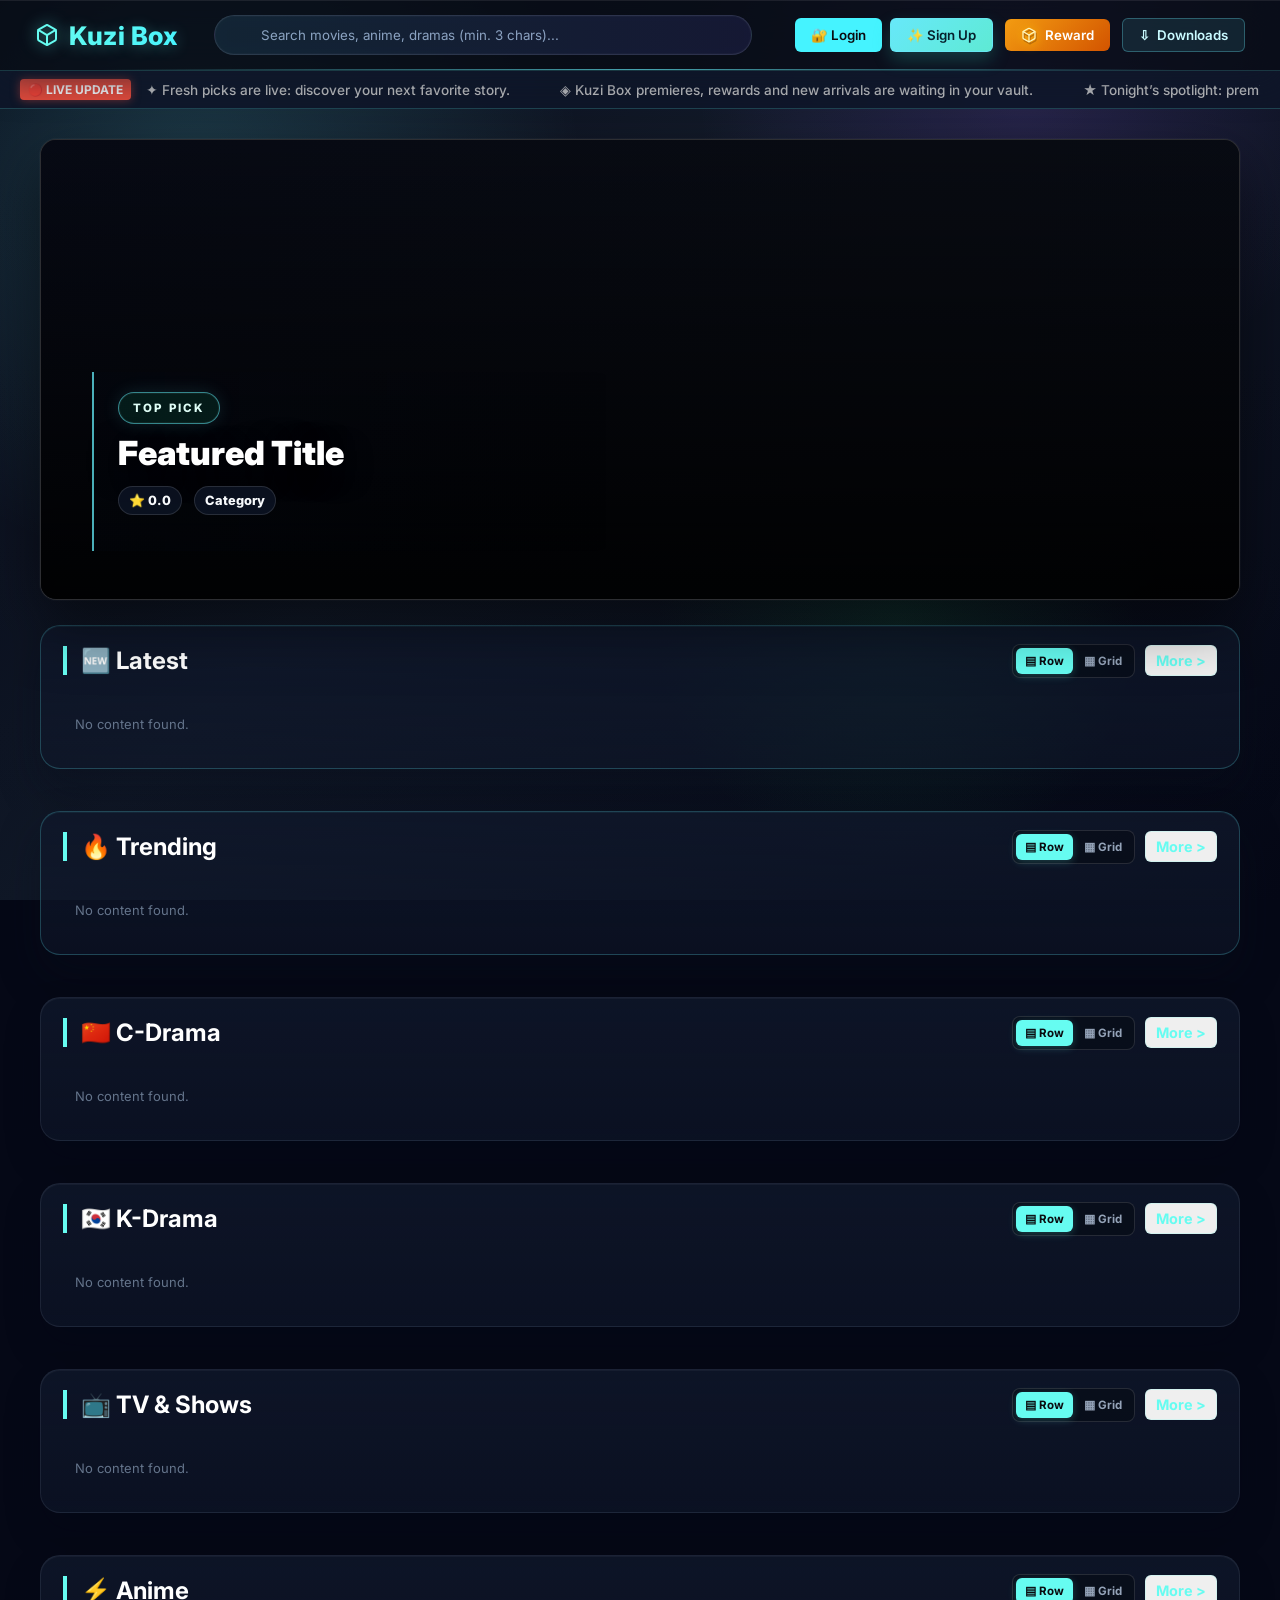
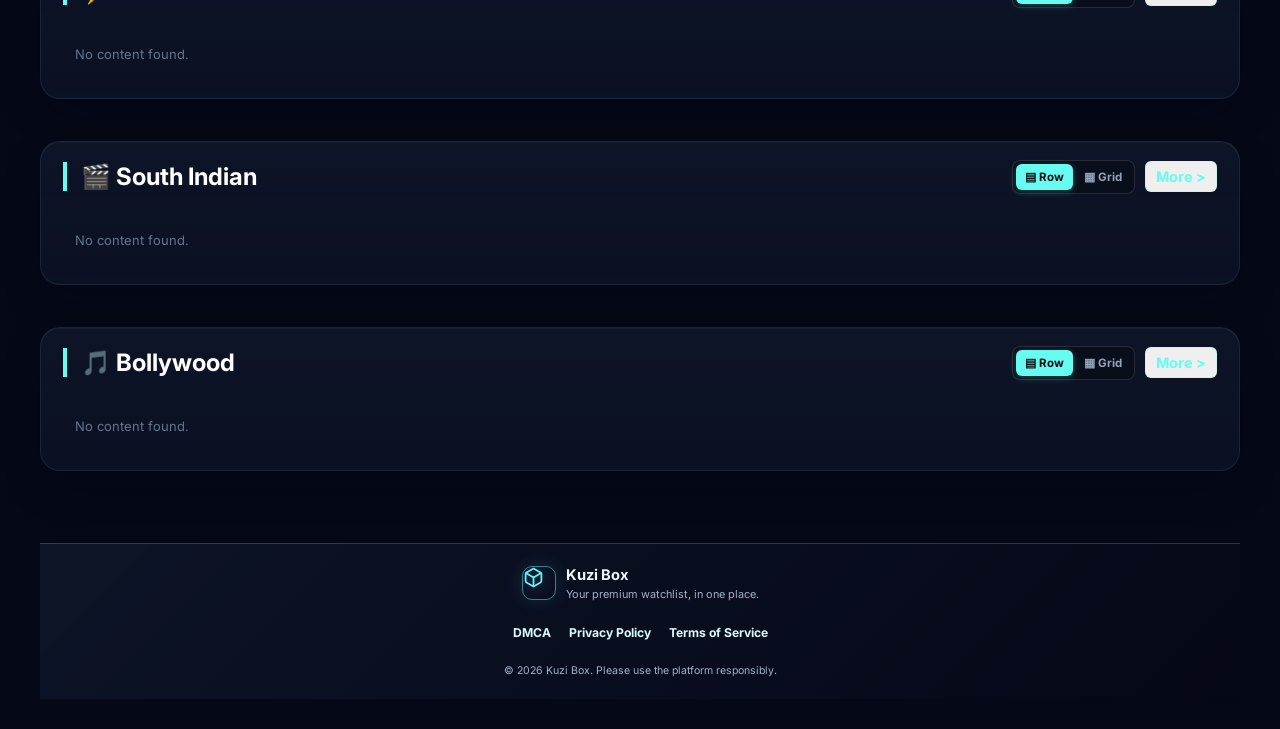
==== commit e426b1b4: "update footer and UI layout" ====
--- a/index.html
+++ b/index.html
@@ -8,7 +8,7 @@
     <link rel="icon" type="image/png" sizes="192x192" href="./icon-192.png">
     <link rel="apple-touch-icon" sizes="192x192" href="./icon-192.png">
     <meta name="theme-color" content="#0f172a">
-    <link rel="stylesheet" href="./style.css?v=39">
+    <link rel="stylesheet" href="./style.css?v=46">
     <link href="https://fonts.googleapis.com/css2?family=Inter:wght@300;400;600;700;800&display=swap" rel="stylesheet">
     <!-- Supabase JS Client Library -->
     <script src="https://cdn.jsdelivr.net/npm/@supabase/supabase-js@2"></script>
@@ -818,7 +818,7 @@
         </div>
     </div>
 
-    <script src="script.js?v=36"></script>
+    <script src="script.js?v=38"></script>
     <script>
         if ('serviceWorker' in navigator && location.protocol !== 'file:') {
             navigator.serviceWorker.register('./sw.js')
--- a/style.css
+++ b/style.css
@@ -477,7 +477,7 @@
 
 .site-footer-inner {
     display: grid;
-    grid-template-columns: minmax(220px, 1fr) auto minmax(220px, 1fr);
+    grid-template-columns: 1fr;
     align-items: center;
     gap: 24px;
     max-width: 1440px;
@@ -493,6 +493,8 @@
 
 .site-footer-brand {
     gap: 10px;
+    justify-content: center;
+    justify-self: center;
 }
 
 .site-footer-mark {
@@ -500,16 +502,46 @@
     width: 34px;
     height: 34px;
     place-items: center;
+    perspective: 120px;
+    overflow: hidden;
     border: 1px solid rgba(103, 243, 255, 0.5);
     border-radius: 10px;
     color: var(--accent);
     box-shadow: 0 0 18px rgba(103, 243, 255, 0.12);
+    animation: footerMarkGlow 3s ease-in-out infinite;
 }
 
 .site-footer-logo {
     width: 21px;
     height: 21px;
     filter: drop-shadow(0 0 8px rgba(103, 243, 255, 0.35));
+    transform-origin: center;
+    animation: footerLogoFloat 3s ease-in-out infinite;
+}
+
+@keyframes footerLogoFloat {
+    0%, 100% {
+        transform: translateY(0) rotateX(0deg) rotateY(-8deg);
+    }
+    50% {
+        transform: translateY(-3px) rotateX(5deg) rotateY(6deg);
+    }
+}
+
+@keyframes footerMarkGlow {
+    0%, 100% {
+        box-shadow: inset 0 0 8px rgba(103, 243, 255, 0.08);
+    }
+    50% {
+        box-shadow: inset 0 0 14px rgba(103, 243, 255, 0.2);
+    }
+}
+
+@media (prefers-reduced-motion: reduce) {
+    .site-footer-mark,
+    .site-footer-logo {
+        animation: none;
+    }
 }
 
 .site-footer-brand strong,
@@ -532,6 +564,7 @@
 .site-footer-links {
     justify-content: center;
     gap: 18px;
+    justify-self: center;
 }
 
 .site-footer-links a {
@@ -550,7 +583,8 @@
 .site-footer-copy {
     color: var(--muted);
     font-size: 0.66rem;
-    text-align: right;
+    text-align: center;
+    justify-self: center;
 }
 
 /* --- HERO BANNER STYLING --- */
@@ -1111,6 +1145,10 @@
         height: 30px;
     }
 
+    .site-footer-links {
+        grid-template-columns: 1fr;
+    }
+
     .hero-banner {
         height: 200px;
         min-height: 200px;
@@ -1975,6 +2013,12 @@
     display: none !important; 
 }
 
+@media (max-width: 390px) {
+    .site-footer-links {
+        grid-template-columns: 1fr;
+    }
+}
+
 .site-notification {
     position: fixed;
     right: 24px;
@@ -2760,17 +2804,18 @@
     }
 
     .main-content {
-        padding: 12px 12px 86px;
+        padding: 12px 12px 24px;
     }
 
     .site-footer {
-        margin: 0 12px 78px;
+        margin: 0 12px 24px;
         border-radius: 14px;
         border: 1px solid rgba(103, 243, 255, 0.22);
+        overflow: visible;
     }
 
     .main-content {
-        padding-bottom: 18px;
+        padding-bottom: 24px;
     }
 
     .site-footer-inner {
@@ -2791,6 +2836,7 @@
         grid-template-columns: repeat(3, minmax(0, 1fr));
         gap: 8px;
         width: 100%;
+        align-items: stretch;
     }
 
     .site-footer-links a {
@@ -2812,6 +2858,8 @@
     .site-footer-copy {
         text-align: center;
         line-height: 1.45;
+        max-width: 34rem;
+        margin-inline: auto;
     }
 
     .spotlight-ticker {
@@ -3080,7 +3128,7 @@
     }
 
     body {
-        padding-bottom: 85px;
+        padding-bottom: calc(86px + env(safe-area-inset-bottom));
     }
 
     body.mobile-discover .main-content,
@@ -4071,4 +4119,10 @@
 /* Hidden class utility */
 .hidden {
     display: none !important;
+}
+
+@media (max-width: 390px) {
+    .site-footer-links {
+        grid-template-columns: 1fr;
+    }
 }
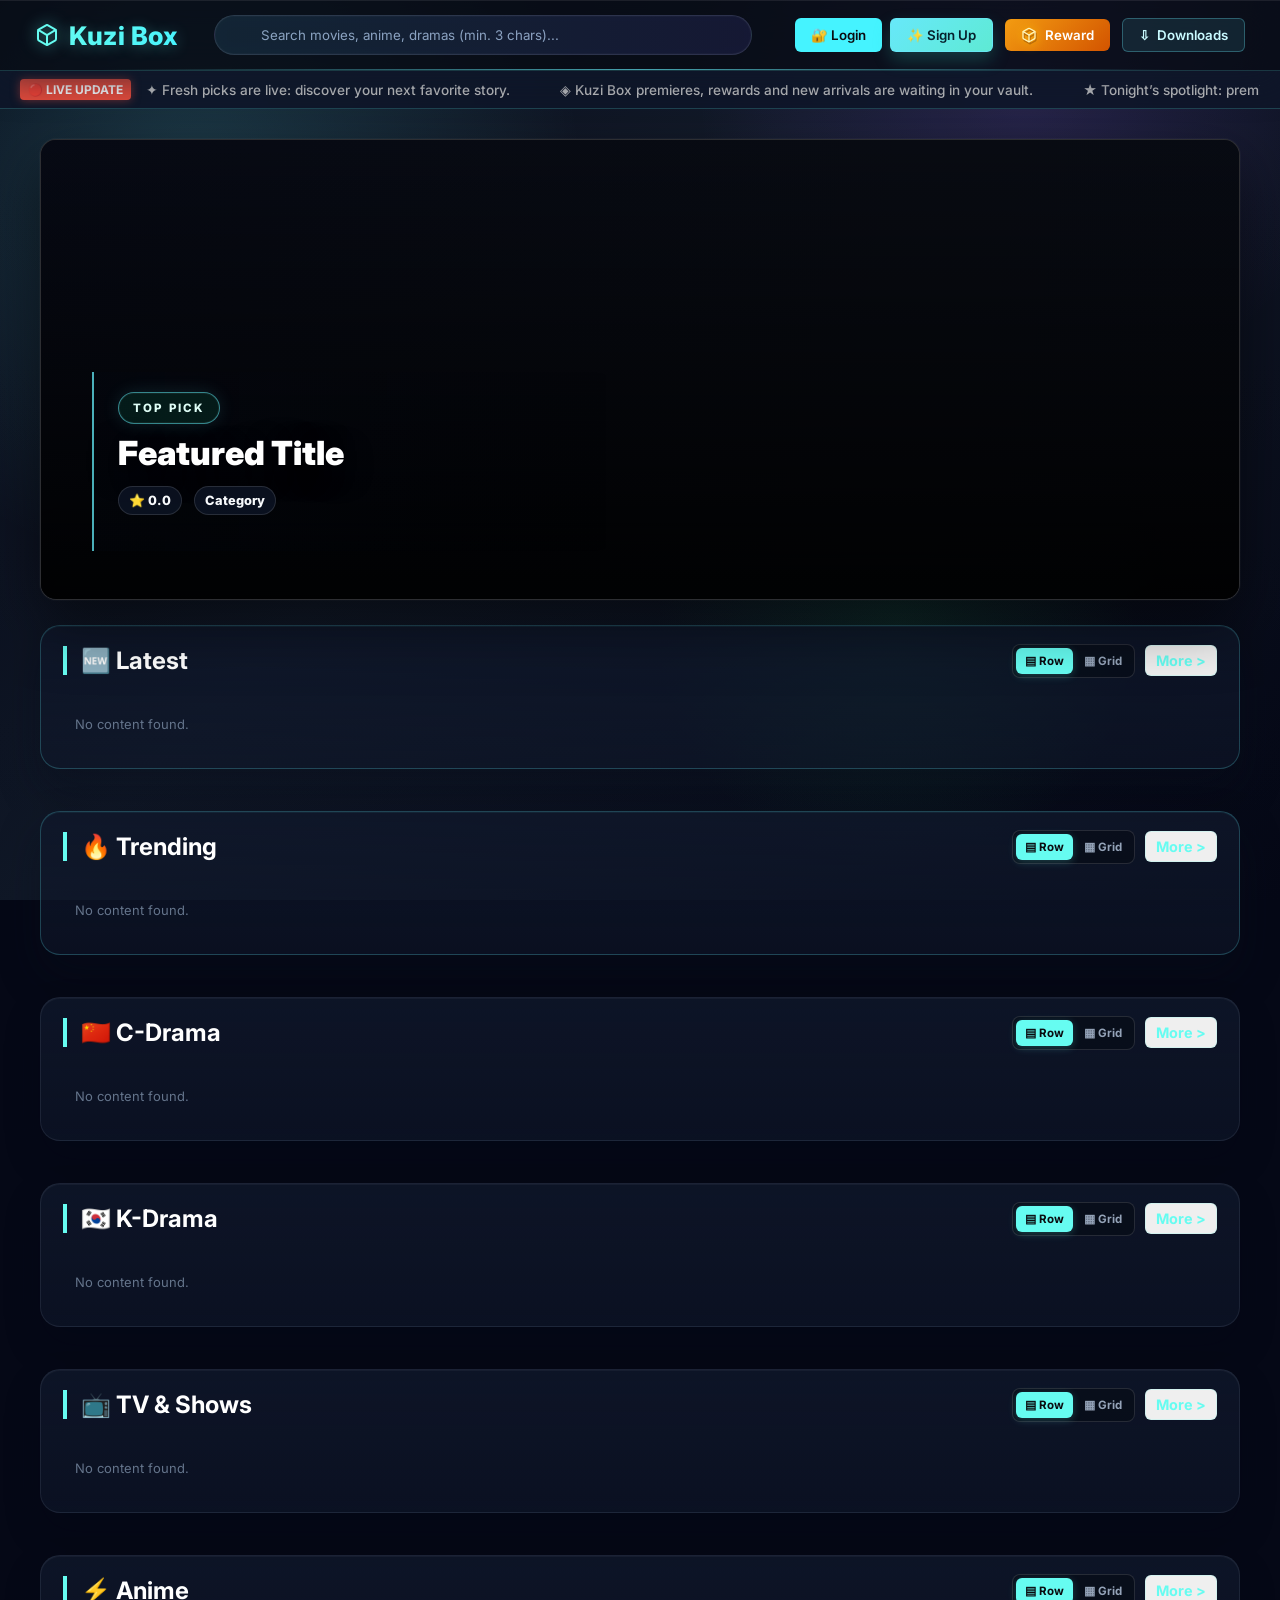
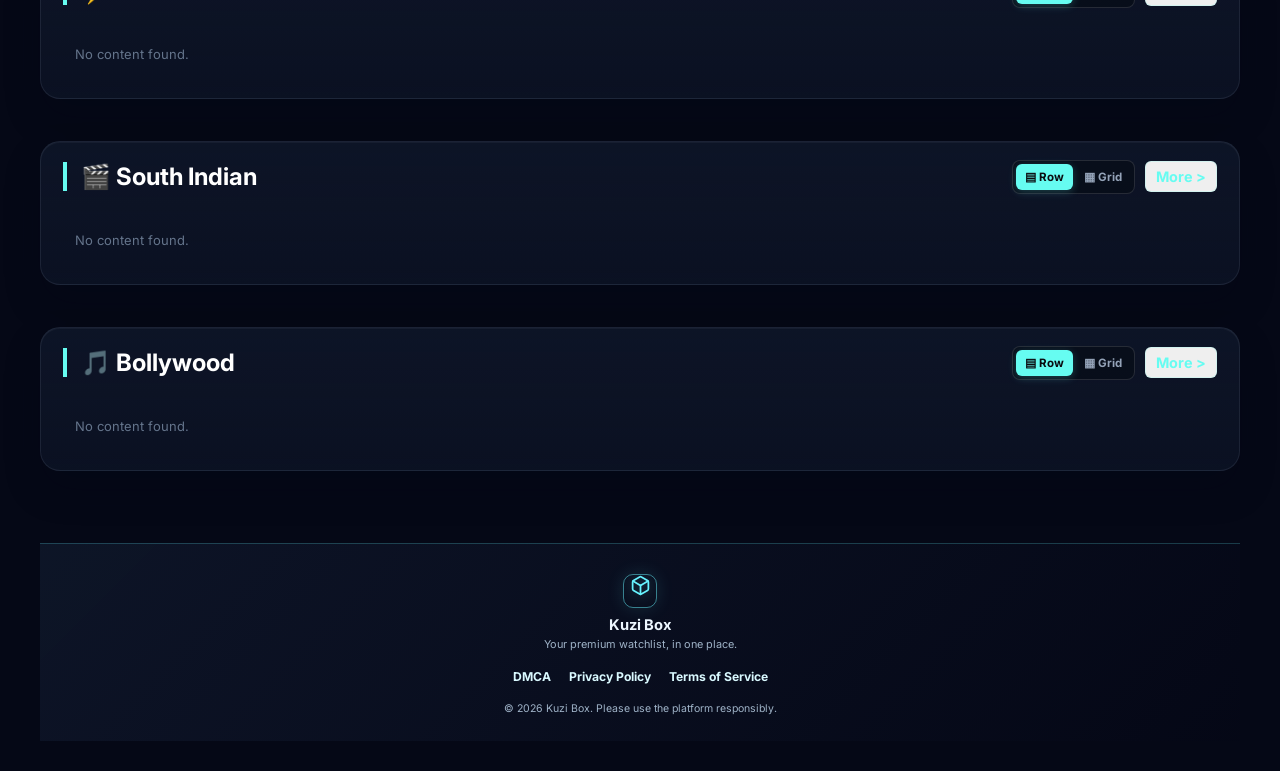
==== commit ff10cd8b: "update website features" ====
--- a/index.html
+++ b/index.html
@@ -8,7 +8,7 @@
     <link rel="icon" type="image/png" sizes="192x192" href="./icon-192.png">
     <link rel="apple-touch-icon" sizes="192x192" href="./icon-192.png">
     <meta name="theme-color" content="#0f172a">
-    <link rel="stylesheet" href="./style.css?v=46">
+    <link rel="stylesheet" href="./style.css?v=51">
     <link href="https://fonts.googleapis.com/css2?family=Inter:wght@300;400;600;700;800&display=swap" rel="stylesheet">
     <!-- Supabase JS Client Library -->
     <script src="https://cdn.jsdelivr.net/npm/@supabase/supabase-js@2"></script>
@@ -60,6 +60,10 @@
                 <span aria-hidden="true">⇩</span>
                 <span>Downloads</span>
             </button>
+            <button class="btn downloads-nav-btn hidden" id="installAppBtn" type="button" aria-label="Install Kuzi Box">
+                <span aria-hidden="true">⇩</span>
+                <span>Install App</span>
+            </button>
         </div>
     </header>
 
@@ -73,6 +77,7 @@
             <span>Kuzi Box</span>
         </div>
         <div class="mobile-header-actions">
+            <button class="mobile-top-icon hidden" id="installAppBtnMobile" type="button" aria-label="Install Kuzi Box" title="Install Kuzi Box">⇩</button>
             <button class="mobile-top-icon" id="mobileHeaderSearchBtn" type="button" aria-label="Search">⌕</button>
             <button class="mobile-top-icon" id="mobileHeaderNotificationBtn" type="button" aria-label="Notifications">
                 <span>🔔</span>
@@ -818,15 +823,6 @@
         </div>
     </div>
 
-    <script src="script.js?v=38"></script>
-    <script>
-        if ('serviceWorker' in navigator && location.protocol !== 'file:') {
-            navigator.serviceWorker.register('./sw.js')
-                .then(() => console.log('Service Worker Registered Successfully!'))
-                .catch((err) => console.log('Service Worker Failed', err));
-        } else {
-            console.log('Service Worker disabled for file:// origin; serve the app over localhost or HTTPS for PWA install support.');
-        }
-    </script>
+    <script src="script.js?v=40"></script>
 </body>
 </html>
--- a/style.css
+++ b/style.css
@@ -479,10 +479,10 @@
     display: grid;
     grid-template-columns: 1fr;
     align-items: center;
-    gap: 24px;
+    gap: 18px;
     max-width: 1440px;
     margin: 0 auto;
-    padding: 22px 24px;
+    padding: 30px 24px 26px;
 }
 
 .site-footer-brand,
@@ -492,9 +492,15 @@
 }
 
 .site-footer-brand {
-    gap: 10px;
+    flex-direction: column;
+    gap: 8px;
     justify-content: center;
     justify-self: center;
+    text-align: center;
+}
+
+.site-footer-brand div {
+    text-align: center;
 }
 
 .site-footer-mark {
@@ -521,10 +527,10 @@
 
 @keyframes footerLogoFloat {
     0%, 100% {
-        transform: translateY(0) rotateX(0deg) rotateY(-8deg);
+        transform: translateY(2px) rotateX(0deg) rotateY(-8deg);
     }
     50% {
-        transform: translateY(-3px) rotateX(5deg) rotateY(6deg);
+        transform: translateY(-2px) rotateX(5deg) rotateY(6deg);
     }
 }
 
@@ -565,6 +571,7 @@
     justify-content: center;
     gap: 18px;
     justify-self: center;
+    flex-wrap: wrap;
 }
 
 .site-footer-links a {
@@ -879,6 +886,13 @@
         padding: 7px 10px;
         font-size: 0.72rem;
     }
+
+    #installAppBtn {
+        padding: 7px 8px;
+        gap: 4px;
+        font-size: 0.68rem;
+        white-space: nowrap;
+    }
 }
 
 @media (max-width: 700px) {
@@ -4125,4 +4139,9 @@
     .site-footer-links {
         grid-template-columns: 1fr;
     }
+}
+
+html {
+    max-width: 100%;
+    overflow-x: hidden;
 }
